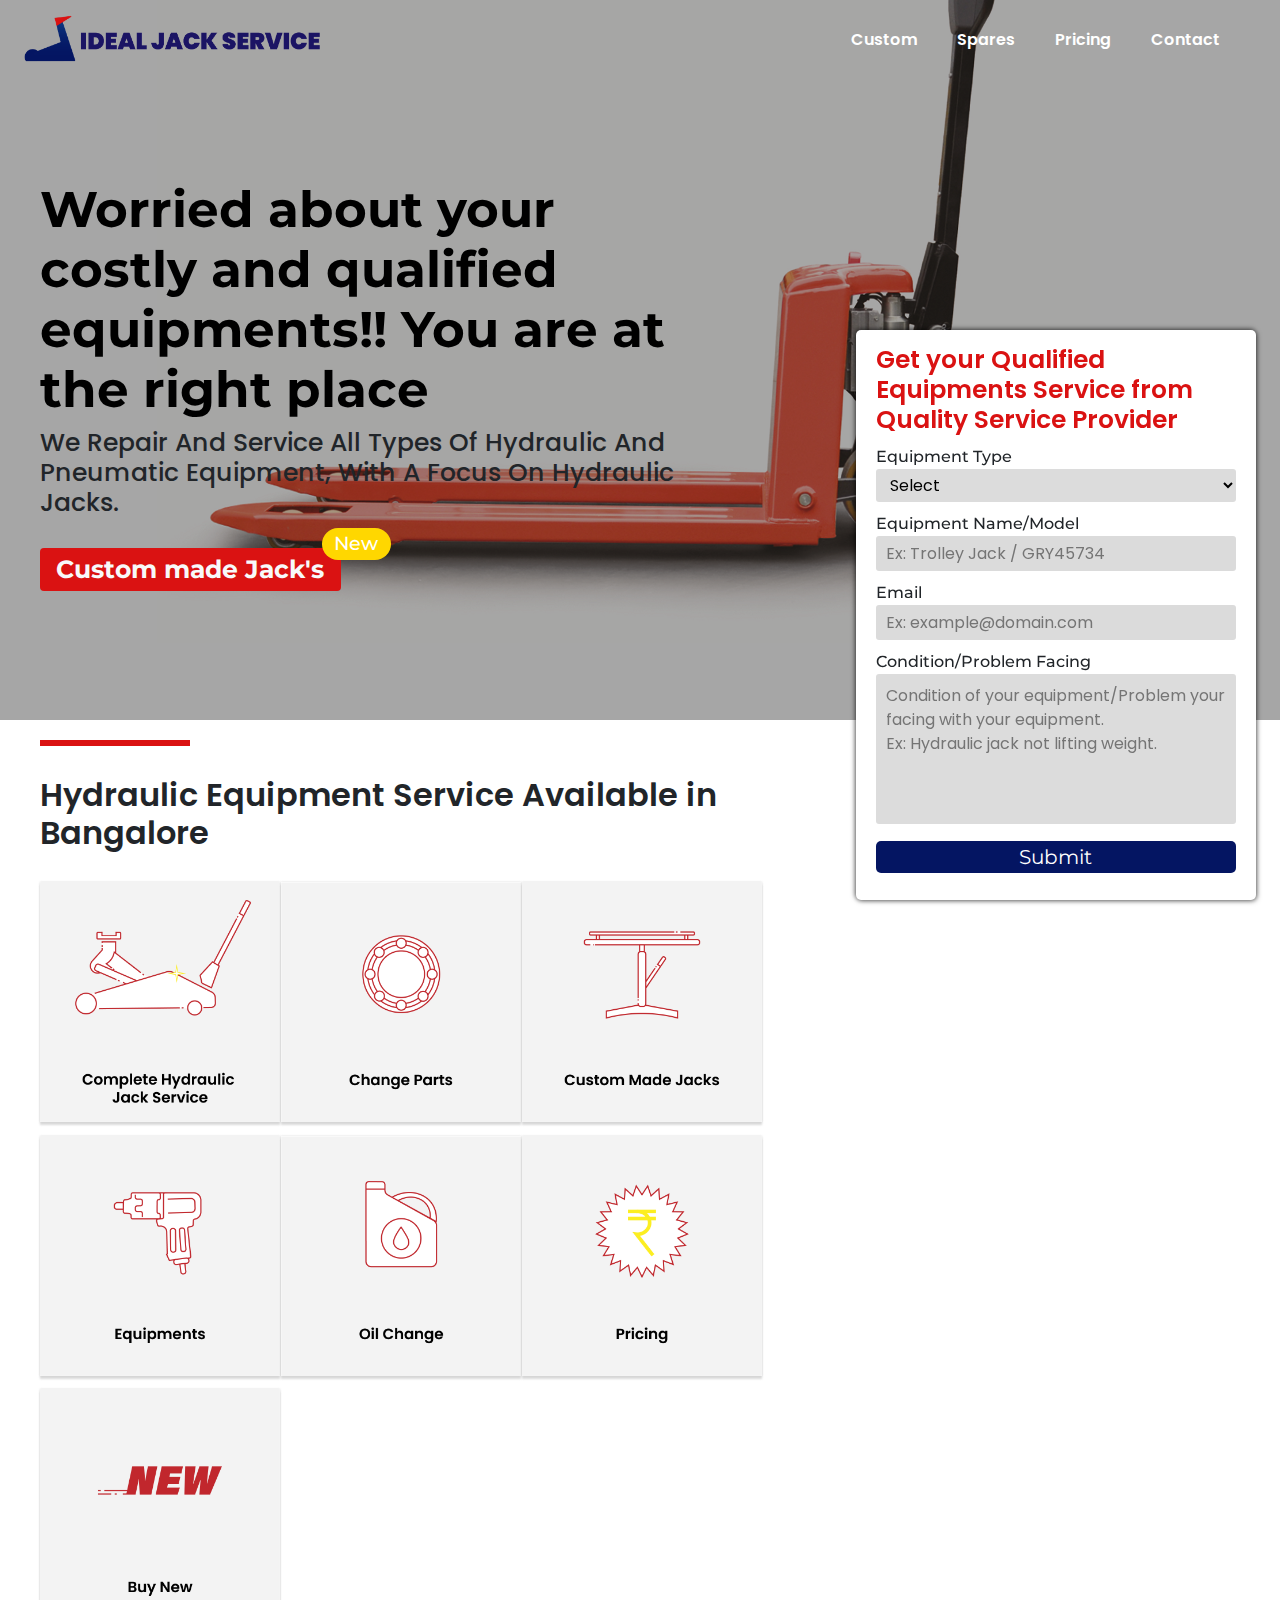
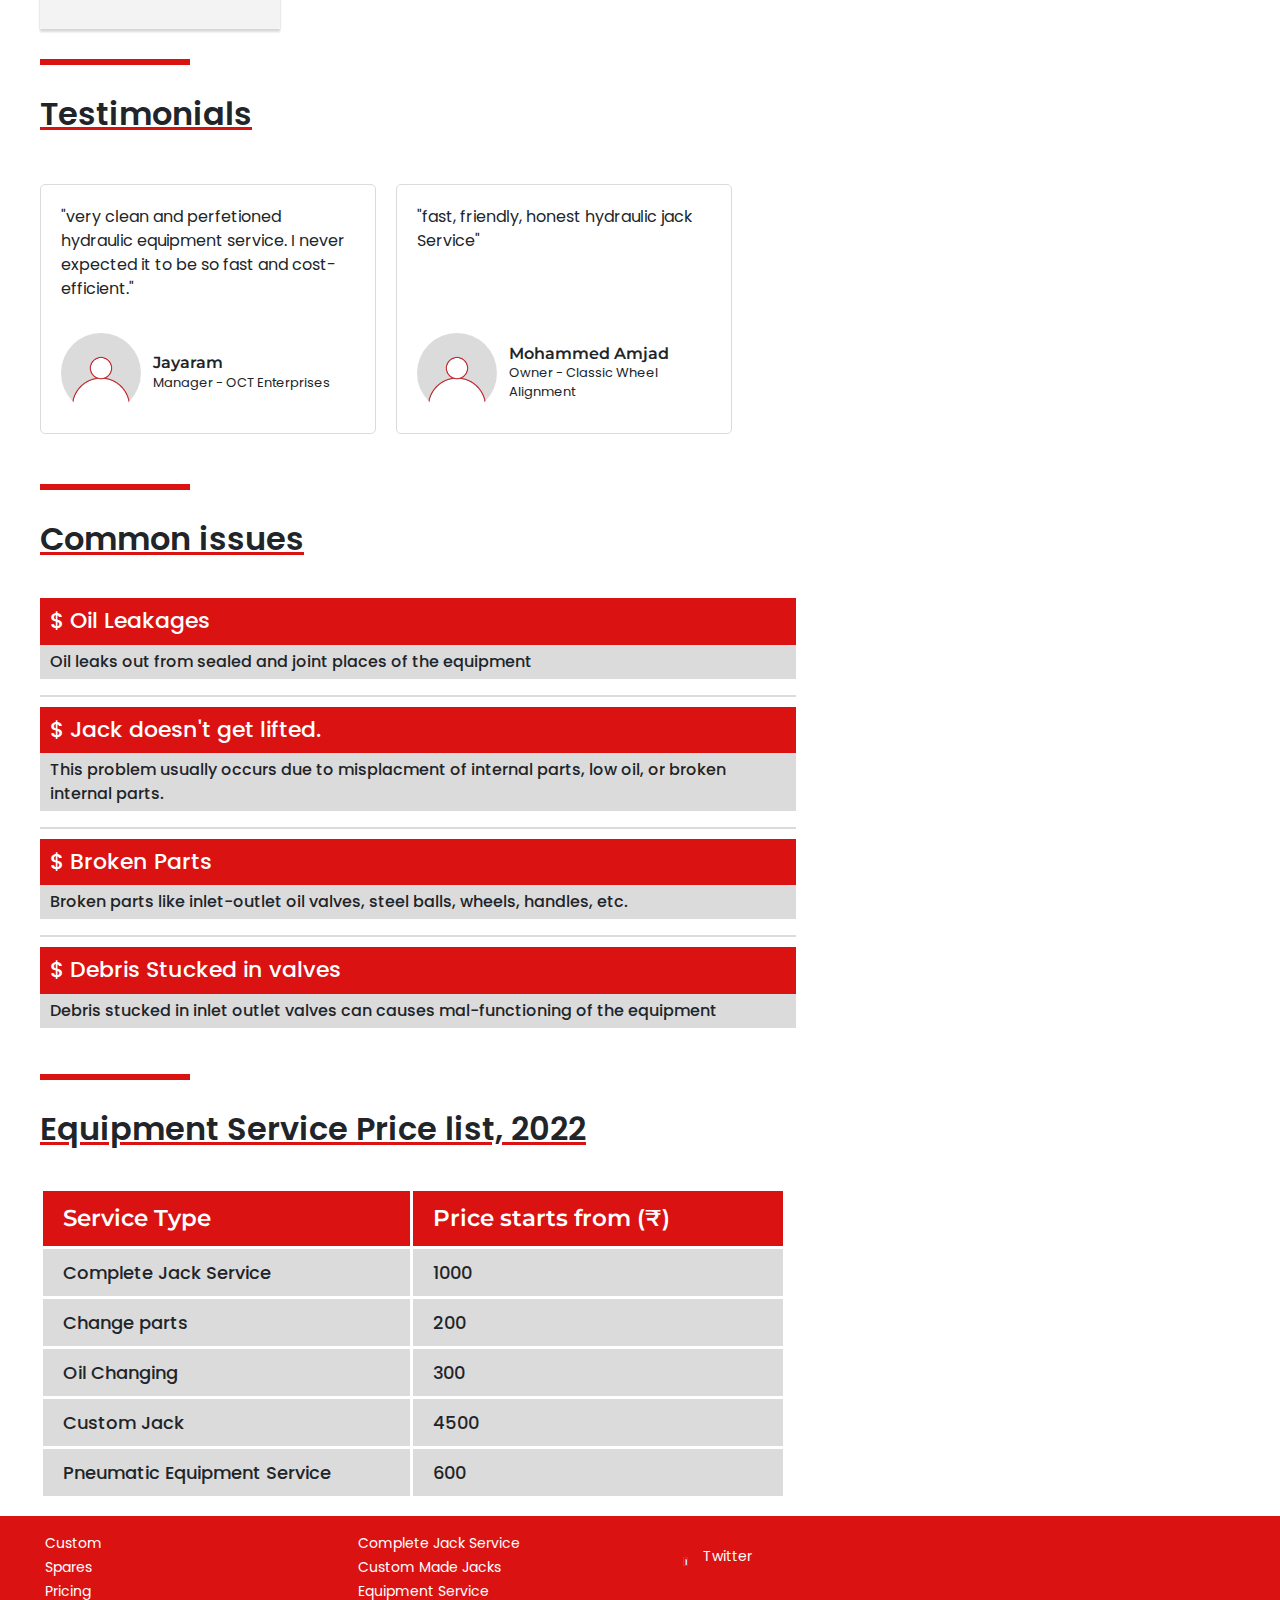
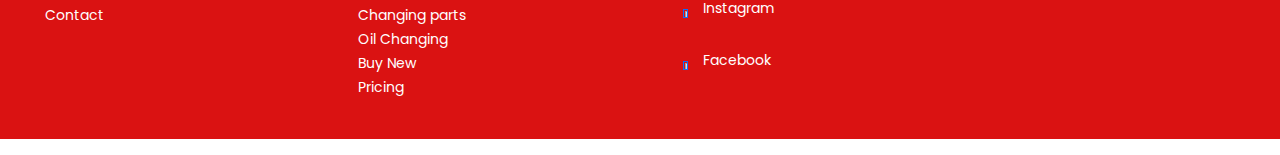
==== index.html @ 5d86cd7f "Added the links at the nav-bar to all pages" ====
<!DOCTYPE html>
<html lang="en">
  <head>
    <!-- meta for disable scaling on screen-->
    <meta
      name="viewport"
      content="initial-scale=1.0, maximum-scale=1.0, user-scalable=no"
    />

    <!-- Meta Data-->
    <meta charset="UTF-8" />
    <meta http-equiv="X-UA-Compatible" content="IE=edge" />
    <meta name="viewport" content="width=device-width, initial-scale=1.0" />

    <!-- Bootstrap CDN link-->
    <link
      href="https://cdn.jsdelivr.net/npm/bootstrap@5.1.3/dist/css/bootstrap.min.css"
      rel="stylesheet"
      integrity="sha384-1BmE4kWBq78iYhFldvKuhfTAU6auU8tT94WrHftjDbrCEXSU1oBoqyl2QvZ6jIW3"
      crossorigin="anonymous"
    />

    <!-- Custom stylesheet link-->
    <link rel="stylesheet" href="app.css" />

    <!-- Bootstrap links -->
    <link
      rel="stylesheet"
      href="https://github.com/Shaik-mohd-huzaifa/px-to-Vw-and-Vw-Converter/blob/main/style.css"
    />
    <link
      rel="stylesheet"
      href="bootstrap-5.1.3-dist/css/bootstrap.rtl.min.css"
    />
    <script src="bootstrap-5.1.3-dist/js/bootstrap.bundle.min.js"></script>

    <!--FONT CDN LINKS-->
    <link rel="preconnect" href="https://fonts.googleapis.com" />
    <link rel="preconnect" href="https://fonts.gstatic.com" crossorigin />
    <link
      href="https://fonts.googleapis.com/css2?family=Montserrat:wght@400;500;600;700&family=Neonderthaw&family=Nunito:ital,wght@0,300;0,400;0,500;0,600;0,700;0,800;0,900;1,300;1,400;1,500;1,600;1,700;1,800;1,900&family=Poppins:ital,wght@0,100;0,200;0,300;0,400;0,500;0,600;0,700;0,800;0,900;1,100;1,200;1,300;1,400;1,500;1,600;1,700;1,800;1,900&family=Roboto+Condensed&family=montserrat:ital,wght@0,400;0,500;0,600;0,700;0,900;1,600;1,700;1,800;1,900&display=swap"
      rel="stylesheet"
    />

    <!-- Shortcut Icon-->
    <link
      rel="shortcut icon"
      href="images/Ideal-Website-logo.png"
      type="image/x-icon"
    />
    <title>Best Hydraulic Equipment Service | Ideal Jack Service</title>

    <!-- Script -->
    <script src="main.js"></script>
  </head>
  <body>
    <div class="ConnectionDisplay" id="No-internet">
      <div class="middlebox">
        <div class="rotating-circle"></div>
        <h4>You're Not connected to internet</h4>
      </div>
    </div>
    <div class="landing">
      <div class="landing-background">
        <nav class="main-nav-container" id="main-nav-container">
          <div class="logo" id="logo-container">
            <a href="/index.html">
              <img
                src="images/ideal jack service colored image-10-10.png"
                alt="Ideal Jack Service Logo"
              />
            </a>
          </div>
          <div class="navbar" id="main-navbar">
            <ul class="nav-container" id="nav-container">
              <li class="navbar-link"><a
                href="custom/index.html"
                style="text-decoration: none; color: white"
                >Custom</a
              ></li>
              <li class="navbar-link">
                <a href="../spares/index.html" style="text-decoration: none; color: white">Spares</a
                ><span class="center-line"></span>
              </li>
              <li class="navbar-link">
                <a href="../pricing/index.html" style="text-decoration: none; color: white">Pricing</a
                ><span class="center-line"></span>
              </li>
              <li class="navbar-link">
                <a
                  href="contact-form/index.html"
                  style="text-decoration: none; color: white"
                  >Contact</a
                >
              </li>

              <div
                class="wrong-nav"
                id="rotating-nav"
                href="javascript:void()"
                onclick="changenav(); display()"
              >
                <div class="rotating-box" id="rotating-container">
                  <div class="nav-lines"></div>
                  <div class="nav-lines"></div>
                  <div class="nav-lines"></div>
                </div>
              </div>
            </ul>
          </div>
        </nav>
        <div class="content-container row">
          <div class="content col col-lg-7">
            <h2 id="Form-header" class="Formheader">
              Worried about your costly and qualified equipments!! You are at the
              right place
            </h2>
            <p>
              We repair and service all types of hydraulic and pneumatic
              equipment, with a focus on hydraulic jacks.
            </p>
            <h2 href="" class="custom-jacks badge text-light position-relative">
              Custom made Jack's
              <span class="new-badge position-absolute top-0 rounded-pill badge"
                >New</span
              >
            </h2>
          </div>
          <div class="form-container col-lg-5" id="form-container">
            <div class="floating-form">
              <h2>
                Get your Qualified Equipments Service from Quality Service
                Provider
              </h2>
              <form class="mainform">
                <div>
                  <label for="Equipement-type">Equipment Type</label>
                  <select name="Equipement-type" id="Equipment-list" required>
                    <option value="default">Select</option>
                    <option value="trolley-jack">Trolley Jack</option>
                    <option value="Pneumatic-gun">Pneumatic Gun/ Wrench</option>
                    <option value="Hydraulic-jack">
                      Other Hydraulic Jacks
                    </option>
                    <option value="other-Neumatic-equipments">
                      Pneumatic Equipments
                    </option>
                  </select>
                  <!-- <input type="text" name="Equipement-type" id="Name" id="equipment-type" placeholder="Ex: Hydraulic Jack" required> -->
                </div>
                <div>
                  <label for="EquipementName">Equipment Name/Model</label>
                  <input
                    type="text"
                    name="Equipement-Name"
                    id="equipment-name"
                    placeholder="Ex: Trolley Jack / GRY45734"
                  />
                </div>
                <div>
                  <label for="Email">Email</label>
                  <input
                    type="email"
                    name="email"
                    id="email"
                    placeholder="Ex: example@domain.com"
                  />
                </div>
                <div>
                  <label for="comment">Condition/Problem Facing</label>
                  <textarea
                    type="text"
                    name="comment"
                    id="condition"
                    style="
                      height: 150px;
                      width: 100%;
                      background-color: gainsboro;
                      resize: none;
                    "
                    id="comment"
                    placeholder="Condition of your equipment/Problem your facing with your equipment.                                        Ex: Hydraulic jack not lifting weight."
                  ></textarea>
                </div>
                <button type="submit">Submit</button>
              </form>
            </div>
          </div>
        </div>
      </div>
    </div>
    <div class="divider"></div>
    <div class="division">
      <div class="features-container">
        <h2>Hydraulic Equipment Service Available in Bangalore</h2>
        <p></p>
        <div class="features">
          <div
            class="feature-boxes"
            style="
              background-image: url('images/Complete\ Service\ Tokens-03-03-03-03.png');
            "
          ></div>
          <div
            class="feature-boxes"
            style="
              background-image: url('images/Changing\ Parts\ Tokens-05-05.png');
            "
          ></div>
          <div
            class="feature-boxes"
            style="
              background-image: url('images/Custom\ Jacks\ Tokens-06-06.png');
            "
          ></div>
          <div
            class="feature-boxes"
            style="background-image: url('images/Equipments-08-08.png')"
          ></div>
          <div
            class="feature-boxes"
            style="
              background-image: url('images/Oil\ leakage\ Tokens-04-04-04.png');
            "
          ></div>
          <div
            class="feature-boxes"
            style="background-image: url('images/Pricing\ Tokens-07-07.png')"
          ></div>
          <div
            class="feature-boxes"
            style="
              background-image: url('images/New\ jack\ Illustration-09-09.png');
            "
          ></div>
        </div>
      </div>
      <div class="divider"></div>
      <h2 class="testi-header">Testimonials</h2>
      <div class="testimonial">
        <div class="testi-boxes">
          <p>
            "very clean and perfetioned hydraulic equipment service. I never
            expected it to be so fast and cost-efficient."
          </p>
          <div class="writer-info">
            <img src="images/profile picture-11.png" alt="Profile Picture" />
            <div class="writer-details">
              <h6>Jayaram</h6>
              <p>Manager - OCT Enterprises</p>
            </div>
          </div>
        </div>
        <div class="testi-boxes">
          <p>"fast, friendly, honest hydraulic jack Service"</p>
          <div class="writer-info">
            <img src="images/profile picture-11.png" alt="Profile Picture" />
            <div class="writer-details">
              <h6>Mohammed Amjad</h6>
              <p>Owner - Classic Wheel Alignment</p>
            </div>
          </div>
        </div>
      </div>
      <!-- Common issues struture -->
      <div class="divider"></div>
      <h2 class="issue-header testi-header">Common issues</h2>
      <div class="issue-container">
        <div class="common-issues">
          <div class="issues">
            <h4>$ Oil Leakages</h4>
            <p>Oil leaks out from sealed and joint places of the equipment</p>
          </div>
          <div class="issues">
            <h4>$ Jack doesn't get lifted.</h4>
            <p>
              This problem usually occurs due to misplacment of internal parts,
              low oil, or broken internal parts.
            </p>
          </div>
          <div class="issues">
            <h4>$ Broken Parts</h4>
            <p>
              Broken parts like inlet-outlet oil valves, steel balls, wheels,
              handles, etc.
            </p>
          </div>
          <div class="issues">
            <h4>$ Debris Stucked in valves</h4>
            <p>
              Debris stucked in inlet outlet valves can causes mal-functioning
              of the equipment
            </p>
          </div>
        </div>
      </div>
      <!-- Price list -->
      <div class="divider"></div>
      <h2 class="price-header testi-header">
        Equipment Service Price list, 2022
      </h2>
      <div class="price-container">
        <div class="service-type">
          <p class="service-header">Service Type</p>
          <p class="lists">Complete Jack Service</p>
          <p class="lists">Change parts</p>
          <p class="lists">Oil Changing</p>
          <p class="lists">Custom Jack</p>
          <p class="lists">Pneumatic Equipment Service</p>
        </div>
        <div class="price">
          <p class="service-header">Price starts from (&#8377;)</p>
          <p class="lists">1000</p>
          <p class="lists">200</p>
          <p class="lists">300</p>
          <p class="lists">4500</p>
          <p class="lists">600</p>
        </div>
      </div>
    </div>
    <footer>
      <div class="Footer-container">
        <div class="links">
          <div class="weblinks">
            <ul>
              <li><a href="">Custom</a></li>
              <li><a href="">Spares</a></li>
              <li><a href="">Pricing</a></li>
              <li><a href="">Contact</a></li>
            </ul>
          </div>
          <div class="weblinks">
            <ul>
              <li><a href="">Complete Jack Service</a></li>
              <li><a href="">Custom Made Jacks</a></li>
              <li><a href="">Equipment Service</a></li>
              <li><a href="">Changing parts</a></li>
              <li><a href="">Oil Changing</a></li>
              <li><a href="">Buy New</a></li>
              <li><a href="">Pricing</a></li>
            </ul>
          </div>
          <div class="social-media-links">
            <div class="social-icons">
              <a href=""><img src="" alt="" /></a>
              <p>Twitter</p>
            </div>
            <div class="social-icons">
              <a href=""><img src="" alt="" /></a>
              <p>Instagram</p>
            </div>
            <div class="social-icons">
              <a href=""><img src="" alt="" /></a>
              <p>Facebook</p>
            </div>
            </div>
          </div>
        </div>
        <div class="info">
          <div class="footer-logo">
            <img src="" alt="" />
          </div>
          <p></p>
          <p></p>
        </div>
      </div>
    </footer>
    <script src="main.js"></script>
  </body>
</html>
---- app.css ----
/* red = c*/
/* blue = #041562*/
/* greyish = #EEEEEE*/
* {
  box-sizing: border-box;
  margin: 0px;
}

.ConnectionDisplay.active {
  visibility: visible;
}

/*  Internet connection styling */
.ConnectionDisplay {
  visibility: hidden;
  width: 100%;
  height: 100%;
  overflow: hidden;
  background-color: white;
  position: absolute;
  top: 0;
  left: 0;
  margin: 0;
  padding: 0px;
  z-index: 1500;
  display: flex;
  justify-content: center;
  align-items: center;
}

.rotating-circle {
  width: 100px;
  height: 100px;
  background-image: linear-gradient(30deg, red, blue, green);
  border-radius: 50%;
}

.middlebox {
  display: flex;
  flex-direction: column;
  justify-content: space-between;
  align-items: center;
  height: 150px;
}

.middlebox h4 {
  font-size: 20px;
  font-family: "poppins";
  text-transform: lowercase;
}

.top-container {
  height: 100vh;
}

.main-nav-container {
  width: 100%;
  padding-top: 10px;
  padding-bottom: 10px;
  background-color: transparent;
  display: flex;
}

.logo {
  width: 50%;
  display: flex;
  column-gap: 10px;
  padding-left: 20px;
  align-items: center;
}

.logo h1 {
  font-size: 10px;
  font-style: italic;
  text-transform: uppercase;
  font-weight: 900;
  color: #041562;
  margin-left: 1rem;
  font-family: poppins;
  margin: 0px;
}
.logo img {
  width: 324px;
  height: 60px;
}

.navbar {
  width: 50%;
  padding: 0px !important;
  display: flex;
  z-index: 1000;
  justify-content: center;
}

.unvisible-nav {
  width: 100%;
}
.nav-container {
  display: flex;
  margin: 0px;
  width: 100%;
  column-gap: 20px;
  justify-content: flex-end;
  z-index: 1000;
  padding-right: 50px;
}

.navbar-link {
  /* color: #041562; */
  color: white;
  font-size: 16px;
  font-weight: 600;
  font-family: "Poppins";
  padding: 5px 10px !important;
  transition: all 0.5s ease !important;
  display: flex;
  justify-content: center;
  align-content: center;
  list-style: none;
  position: relative;
  z-index: 1000;
  /* border-radius: 1em;
  background-color: rgba(255, 255, 255, 0.385);
  -webkit-backdrop-filter: blur(30px);
  backdrop-filter: blur(30px); */
}

.navbar-link:hover {
  cursor: pointer;
}

@keyframes rise {
  0% {
    width: 0;
  }
  100% {
    width: 100%;
  }
}

.landing {
  height: 800px;
  width: 100%;
  background-image: url("images/1476771333_EPT20-15EHJ.png");
  background-repeat: no-repeat;
  background-size: auto;
  background-position: bottom center;
  backdrop-filter: overlay(0.5);
}

.landing-background {
  height: 100%;
  width: 100%;
  background-color: rgba(0, 0, 0, 0.35);
}

.content-container {
  width: 100%;
  height: 100%;
}

.content {
  padding-top: 100px;
  width: 60%;
  height: 90%;
  display: flex;
  justify-content: flex-start;
  flex-direction: column;
}

.content h2 {
  font-size: 50px;
  font-family: "montserrat";
  font-weight: 700;
  color: white;
  margin-left: 40px;
}

.content p {
  margin: 0px;
  margin-left: 40px;
  text-transform: capitalize;
  font-size: 25px;
  font-family: "Poppins";
  font-weight: 500;
  line-height: 1.2em;
}

.content p:nth-of-type(2) {
  text-transform: capitalize;
}

.quality-container {
  width: 100%;
  margin: 0 !important;
}

.qualities {
  display: flex;
  flex-direction: column;
  justify-content: space-around;
  padding-right: 30px !important;
  padding-left: 30px !important;
  min-height: 350px;
  padding-top: 20px !important;
  align-items: center;
  text-align: center;
}
.qualities img {
  width: 100px;
  height: 100px;
  background-color: white;
}

.knowledge {
  width: 100%;
  height: 50px;
  margin: 0px !important;
}

.custom-jacks {
  width: fit-content !important;
  margin-left: 40px !important;
  font-size: 25px !important;
  background-color: #da1212 !important;
  margin-top: 30px !important;
  margin-right: 100px !important;
  cursor: pointer;
  transition: all 0.5s ease;
}

.custom-jacks:hover {
  transform: scale(1.03);
}

.new-badge {
  top: 20px !important;
  right: -50px !important;
  font-weight: 500 !important;
  transform: translateY(-20px);
  background-color: gold !important;
}

/* Styling the toggle bar */
.wrong-nav {
  width: 25px;
  height: 25px;
  display: none;
}
.rotating-box {
  width: 100%;
  height: 100%;
  display: flex;
  flex-direction: column;
  justify-content: space-around;
  align-items: center;
}

.nav-lines {
  width: 100%;
  height: 3px;
  background-color: #041562;
  transition: transform 0.3s cubic-bezier(0.215, 0.61, 0.355, 1);
}

/* Toggle Bar when Clicked */
.rotating-box.active {
  position: relative;
}

.rotating-box.active .nav-lines:nth-child(1) {
  transform: rotate(-45deg);
  position: absolute;
}

.rotating-box.active .nav-lines:nth-child(2) {
  display: none;
}

.rotating-box.active .nav-lines:nth-child(3) {
  transform: rotate(45deg);
  position: absolute;
}

.form-container {
  height: 100%;
  position: relative;
  display: flex;
  justify-content: flex-end;
  align-items: flex-end;
}

.floating-form {
  width: 400px;
  background-color: white;
  height: 570px;
  display: flex;
  flex-direction: column;
  padding: 20px;
  padding-top: 15px;
  padding-bottom: 10px;
  position: fixed;
  bottom: 0;
  border-radius: 5px;
  display: block;
  box-shadow: 1px 1px 5px rgba(0, 0, 0, 0.5), -1px -1px 5px rgba(0, 0, 0, 0.5);
}

.floating-form h2 {
  font-family: "poppins";
  font-size: 25px;
  color: #da1212;
  margin-bottom: 0px;
  font-weight: 600;
}
.mainform {
  height: 80%;
  display: flex;
  padding-top: 10px;
  flex-direction: column;
  justify-content: flex-start;
}

.mainform input {
  display: block;
  width: 100%;
  margin-bottom: 10px;
  border-radius: 3px;
  background-color: #dbdbdb;
  border: 0;
  font-family: poppins;
  font-size: 16px;
  padding-left: 10px;
}

.mainform select {
  display: block;
  width: 100%;
  margin-bottom: 10px;
  border-radius: 3px;
  background-color: gainsboro;
  border: 0;
  font-family: poppins;
  padding: 4px;
  padding-left: 10px;
}

.mainform select:focus-visible {
  outline: 0px;
}

.mainform select:focus {
  border-bottom: 2px solid #041562;
}
.mainform select option {
  background-color: white;
}

.mainform input:focus-visible {
  border: 0;
  outline: 0;
}

.mainform textarea:focus-visible {
  border: 0;
  outline: 0;
}

.mainform textarea {
  border-radius: 3px;
  border: 0;
  padding: 10px;
  font-family: poppins;
  margin-bottom: 10px;
}

.mainform textarea:focus {
  border-bottom: 2px solid #041562;
}

.mainform input:focus {
  border-bottom: 2px solid #041562;
}
.mainform button {
  /* height: 50px; */
  border: 0;
  margin: 0px;
  border-radius: 5px;
  background-color: #041562;
  color: white;
  font-family: montserrat;
  font-size: 20px;
}

.mainform div:nth-of-type(3) input,
.mainform div:nth-of-type(2) input,
.mainform div:nth-of-type(1) input {
  height: 35px;
}

.mainform label {
  font-family: montserrat;
  font-size: 16px;
  font-weight: 500;
}

.features-container {
  padding: 10px;
  padding-left: 40px;
  width: 100%;
}

.division {
  width: 70%;
}

.features {
  width: 100%;
  display: flex;
  column-gap: 1px;
  height: 100%;
  flex-wrap: wrap;
}
.feature-boxes {
  width: 240px;
  height: 240px;
  margin-top: 1.6%;
  background-size: cover;
  background-repeat: no-repeat;
  background-position: center center;
  box-shadow: -0 -0px 2px rgba(201, 201, 201, 0.685),
    0px 3px 2px rgba(201, 201, 201, 0.685);
  /* border: 0.2px solid #041562; */
  cursor: pointer;
  transition: all 0.3s cubic-bezier(0.075, 0.82, 0.165, 1);
}

.feature-boxes:hover {
  transform: scale(1.04);
  z-index: 1000;
  box-shadow: 8px 0px 3px rgba(201, 201, 201, 0.685),
    -8px -0px 3px rgb(201, 201, 201, 0.685);
}

.features-container h2 {
  margin-top: 10px;
  font-family: "poppins";
  font-weight: 600;
}

.testimonial {
  width: 100%;
  display: flex;
  column-gap: 4%;
  padding: 30px;
  column-gap: 30px;
  margin-left: 10px;
}

.testi-header {
  font-family: "poppins";
  font-weight: 600;
  text-decoration: 3px #da1212 underline;
  display: block;
  margin-left: 40px;
  margin-top: 30px;
  margin-bottom: 20px;
}

.divider {
  width: 150px;
  margin: 20px 40px 10px;
  background: #da1212;
  height: 6px;
}

.testi-boxes {
  width: 45%;
  padding: 20px;
  display: flex;
  flex-direction: column;
  height: 250px;
  justify-content: space-between;
  box-sizing: border-box;
  border: 1px solid #dbdbdb;
  border-radius: 5px;
}

.testi-boxes p {
  font-family: "poppins";
}

.writer-info {
  display: flex;
  justify-self: flex-end;
}

.writer-info img {
  width: 80px;
  height: 80px;
  border-radius: 50%;
}

.writer-details {
  padding-left: 12px;
  display: flex;
  flex-direction: column;
  justify-content: center;
}
.writer-details h6 {
  font-family: "montserrat";
  font-weight: 600;
  margin: 0px;
}

.writer-details p {
  margin: 0px;
  font-size: 13px;
}

.issue-container {
  width: 100%;
  padding: 10px;
  padding-left: 40px;
}

.common-issues {
  width: 100%;
  /* border: 1px solid #dbdbdb; */
}

.issues {
  padding-top: 10px;
  padding-bottom: 0px;
  width: 100%;
  border-bottom: 2px solid #dbdbdb;
}

.issues:nth-of-type(4) {
  border-bottom: 0px solid white;
}

.issues h4 {
  width: 100%;
  color: white;
  background-color: #da1212;
  font-family: "poppins";
  padding: 10px;
  padding-left: 10px;
  font-size: 22px;
  margin-bottom: 0;
}
.issues p {
  width: 100%;
  padding: 5px;
  padding-left: 10px;
  background-color: #dbdbdb;
  font-family: "poppins";
  font-weight: 500;
}

.price-container {
  width: 100%;
  padding: 20px;
  padding-left: 40px;
  /* margin-top: 10px; */
  display: flex;
}

.service-type {
  width: 50%;
}

.service-header {
  font-size: 23px;
  font-family: "montserrat";
  font-weight: 600;
  padding: 10px 20px;
  margin: 0px;
  background-color: #da1212;
  color: white;
  border: 3px solid white;
  border-bottom: 0;
}

.price .service-header {
  border-left: 0;
}
.lists {
  width: 100%;
  background-color: #dbdbdb;
  padding: 10px 20px;
  font-size: 18px;
  font-weight: 500;
  font-family: "poppins";
  margin: 0px;
  border: 3px solid white;
  border-bottom: 0px;
}

.price .lists {
  border-left: 0px;
}

.price {
  width: 50%;
}

footer {
  width: 100%;
  background-color: #da1212;
}

.Footer-container {
  width: 100%;
  display: flex;
}

.links {
  width: 70%;
  display: flex;
  justify-content: space-between;
}

.links div {
  width: 30%;
  padding: 5%;
  padding-top: 15px;
  padding-bottom: 0px;
}

.weblinks ul {
  padding: 0px;
}

.weblinks li {
  list-style: none;
}

.weblinks li a {
  text-decoration: none;
  color: white;
  font-size: 14px;
  font-family: "poppins";
}
.social-media-links {
  display: flex;
  padding-right: 0 !important;
  flex-direction: column;
}

.social-icons {
  width: 100%;
  display: flex;
}
.social-icons img {
  width: 50%;
  height: 50%;
}

.social-icons p {
  font-family: "poppins";
  font-size: 14px;
  color: white;
}
@media screen and (max-width: 555px) {
  .logo h1 {
    font-size: 23px;
  }
  .logo {
    padding-right: 5px;
    padding-left: 5px;
    align-items: center;
  }
  .logo h1 {
    align-self: flex-end;
  }
  .content p {
    background-color: transparent !important;
  }
  .wrong-nav {
    margin-top: 0px;
  }
}

@media screen and (max-width: 1450px) {
  .landing {
    height: 720px;
  }
}

@media screen and (max-width: 1250px) {
  .features {
    width: 80%;
    column-gap: 10px;
  }
  .feature-boxes {
    width: 195px;
    height: 195px;
    background-size: container;
  }
}

@media screen and (max-width: 1350px) {
  .testimonial {
    width: 90%;
    column-gap: 20px;
  }
  .issue-container {
    width: 90%;
  }
  .price-container {
    width: 90%;
  }
}

@media screen and (max-width: 860px) {
  .floating-form {
    visibility: hidden;
  }
  .content {
    min-width: 100% !important;
    text-align: center;
    align-items: center;
  }
  .custom-jacks {
    margin: auto;
    margin-bottom: 20px;
    width: auto;
    font-size: 20px !important;
  }
  .new-badge {
    right: -30px !important;
  }
  .division {
    width: 100%;
  }
  .features-container {
    padding: 20px;
    margin: auto;
    text-align: center;
  }
  .features {
    column-gap: 10px !important;
    width: 100%;
    justify-content: space-around;
  }
  .feature-boxes:hover {
    transform: scale(1.04);
    z-index: 1000;
    box-shadow: 8px 0px 3px rgba(201, 201, 201, 0.685),
      -8px -0px 3px rgb(201, 201, 201, 0.685);
  }
  .features-container h2 {
    text-decoration: 3px #da1212 underline;
  }
  .testi-header {
    width: 100%;
    margin-left: 0px !important;
    text-align: center;
  }
  .testimonial {
    width: 100%;
    justify-content: space-evenly;
    box-sizing: border-box;
    margin-left: 0px;
  }
  .divider {
    margin: 30px auto;
  }
  .issue-container {
    width: 100%;
    padding-left: 15px !important;
    padding: 15px;
  }
  .common-issues {
    width: 100% !important;
    margin-right: 0px !important;
  }
  .price-container {
    width: 100%;
    padding: 15px;
  }
}

@media screen and (max-width: 1175px) {
  .features {
    column-gap: 40px;
  }
  .feature-boxes {
    width: 160px;
    margin-top: 20px;
    height: 160px;
  }
}

@media screen and (max-height: 630px) {
  .form-container {
    display: none;
  }
}

@media screen and (max-width: 980px) {
  .testi-boxes {
    height: 300px;
    text-align: center;
  }
  .writer-details p {
    line-height: 1em;
  }
  .testimonial {
    justify-content: space-between;
    column-gap: 10px;
    padding-left: 25px;
    margin-left: 0px;
  }
  .testi-boxes {
    width: 48%;
  }
  .testi-header {
    margin-left: 30px;
    margin-right: 0px !important;
  }
  .issue-container {
    padding-left: 25px;
  }
  .common-issues {
    width: 90%;
  }
  .issues h4 {
    font-size: 18px;
  }
  .issues p {
    font-size: 15px;
  }
  .price-container {
    padding-left: 25px;
  }
  .service-type {
    width: 55%;
  }
  .price {
    width: 45%;
  }
}

@media screen and (max-width: 1160px) {
  .logo h1 {
    font-size: 30px;
  }
  .logo img {
    width: 216px;
    height: 40px;
  }
  .navbar-link {
    font-size: 15px;
    padding: 0 !important;
  }
  .content-container {
    width: 100%;
    height: 100%;
  }
  .content {
    max-width: 60% !important;
    padding-top: 0px;
    justify-content: center;
  }
  .content h2 {
    font-size: 35px;
    margin-left: 20px;
  }
  .content p {
    font-size: 20px;
    margin-left: 20px;
  }
  .features-container {
    width: 90%;
  }
  .features {
    column-gap: 10px;
    margin-right: 0px !important;
    width: 100%;
  }
  .features-container h2 {
    font-size: 25px;
  }
  .testi-header {
    font-size: 25px;
  }
  .testimonial {
    column-gap: 10px;
  }
  .service-header {
    font-size: 17px;
  }
  .lists {
    font-size: 14px;
  }
}

@media screen and (max-height: 700px) {
  .mainform input {
    margin-bottom: 5px;
    font-size: 16px;
  }
  .mainform select {
    font-size: 14px;
  }
  .mainform textarea {
    font-size: 16px;
  }
  .mainform input::placeholder {
    font-size: 14px;
  }
  .floating-form h2 {
    font-size: 23px;
  }
  .mainform label {
    font-size: 15px;
  }
  .floating-form {
    height: 530px;
    width: 370px;
  }
  .mainform button {
    font-size: 15px !important;
    font-family: "poppins";
    font-weight: 400;
    padding-top: 4px;
    padding-bottom: 4px;
  }
  .floating-form {
    padding-top: 10px;
    padding-bottom: 10px;
  }
}

/*  removing navbar when size is less */
@media screen and (max-width: 1090px) {
  .floating-form {
    width: 320px;
    height: 550px;
  }
  .floating-form h2 {
    font-size: 20px;
  }
  .floating-form label {
    font-size: 15px;
    font-weight: 500;
  }
}

@media screen and (max-width: 700px) {
  .content-container {
    margin-right: 0px !important;
  }

  .content {
    padding-right: 0px !important;
  }

  .custom-jacks {
    margin: 30px 0px !important;
    align-self: center !important;
  }

  .nav-container.active {
    padding-right: 20px;
    width: 100%;
    background-color: white;
    height: 200px;
    flex-direction: column;
    justify-content: space-around;
    position: relative;
    margin-top: 10px;
    padding: 20px;
  }

  .nav-container {
    width: 100%;
    padding-right: 20px;
  }

  .wrong-nav {
    display: block;
  }

  .nav-container.active .wrong-nav {
    position: absolute;
    top: 0;
    right: 20px;
  }
  .navbar-link {
    display: none;
  }

  .navbar.active {
    width: 60% !important;
    height: 100%;
    display: flex;
    align-items: flex-start;
    background-color: white;
  }

  .main-nav-container.sidenav {
    height: 100%;
    padding: 0px;
    width: 100% !important;
    top: 0px;
    left: 0px;
    position: absolute;
    z-index: 1000;
    background-color: rgba(255, 255, 255, 0.05);
    -webkit-backdrop-filter: blur(5px);
    backdrop-filter: blur(5px);
  }
  .nav-container.active .navbar-link {
    display: block;
    color: black;
    border-bottom: 2.5px solid transparent;
    transition: all 0.1s cubic-bezier(0.175, 0.885, 0.32, 1.275);
    cursor: pointer;
  }

  .nav-container.active .navbar-link:hover,
  .nav-container.active .navbar-link:focus {
    border-bottom: 2.4px solid #da1212;
  }
}

@media screen and (max-width: 560px) {
  .landing {
    height: 600px;
  }
  .content h2 {
    font-size: 2em;
  }
  .main-nav-container {
    /* display: block; */
    padding-bottom: 0px;
    position: absolute;
  }
  .navbar {
    width: 100%;
    margin-top: 10px;
  }

  .nav-lines {
    display: block;
  }
  .features-container {
    width: 95%;
    padding: 3%;
    font-size: 100%;
  }
  .feature-boxes {
    font-size: 90vw;
    width: 40%;
    height: 0.4em;
  }
}
/* }
  .logo{
    width: 100%;
  } */
/* .nav-container {
    width: 100%;
    flex-direction: column;
    height: 100%;
    justify-content: space-evenly;
    align-items: center;
    cursor: pointer;
   }
  .navbar-link {
    font-size: 23px;
    visibility: visible;
    display: flex;
    align-items: center;
  } 
}*/

@media screen and (max-width: 555px) {
  .logo {
    padding-right: 5px;
    padding-left: 10px;
    align-items: center;
  }
  .logo img {
    width: 189px;
    height: 35px;
  }
  .logo h1 {
    align-self: flex-end;
  }
  .content p {
    background-color: transparent !important;
  }
}

@media screen and (max-width: 560px) {
  .landing {
    height: 100vh;
  }
  .nav-container {
    padding-right: 15px;

    /* padding: 10px; */
  }
  .content h2 {
    font-size: 28px;
  }
  .content p {
    font-size: 16px;
  }
  .navbar-link {
    font-family: "montserrat";
  }

  a {
    color: black !important;
  }
  .navbar {
    width: 50%;
    margin: 0px;
  }
  .testimonial {
    justify-content: space-evenly;
    padding: 10px;
  }
  .testi-boxes {
    height: 220px;
    padding: 15px;
    text-align: left;
  }
  .testi-boxes p {
    font-size: 13px;
  }
  .writer-info img {
    width: 50px;
    height: 50px;
    /* display: block; */
  }
  .testi-header {
    font-size: 22px;
  }
  .writer-details {
    text-align: left;
  }
  .writer-details h6 {
    font-size: 14px;
  }
  .writer-details p {
    font-size: 11px;
  }
  .price-container {
    padding: 15px;
  }
  .lists {
    font-size: 12px;
    padding: 5px 10px;
  }
  .service-type {
    width: 50%;
  }
  .price {
    width: 50%;
  }
  .service-header {
    padding: 5px 10px;
    font-size: 14px;
  }
}

@media screen and (max-width: 430px) {
  .content h2 {
    font-size: 20px;
  }
  .content p {
    font-size: 14px;
  }
  .issues h4 {
    font-size: 18px;
  }
  .issues p {
    font-size: 14px;
  }
}

@media screen and (max-width: 395px) {
  .content h2 {
    font-size: 30px;
    background-color: #dbdbdb89;
    backdrop-filter: blur(10px);
    border-radius: 4px;
    padding: 10px;
    box-sizing: border-box;
  }
  .content p {
    font-size: 18px;
    color: white !important;
    background-color: #041562 !important;
    padding: 10px;
    box-sizing: border-box;
    border-radius: 4px;
  }
  .form-container {
    display: none;
  }
  .features-container h2 {
    font-size: 20px;
  }
  .divider {
    margin: 15px auto 7px;
    height: 4px;
  }
  .issues h4 {
    font-size: 16px;
    padding: 5px;
    border-top-left-radius: 4px;
    border-top-right-radius: 4px;
  }
  .issues p {
    font-size: 12px;
    padding: 5px;
    line-height: 1.1em;
    border-bottom-left-radius: 4px;
    border-bottom-right-radius: 4px;
  }
  .testi-header {
    font-size: 20px;
    padding: 0 10%;
    box-sizing: border-box;
  }
}

@media screen and (max-width: 280px) {
  .content h2 {
    font-size: 20px;
  }
  .content p {
    font-size: 14px;
  }
  .custom-jacks {
    font-size: 16px !important;
    font-weight: 500 !important;
  }
  .features-container h2 {
    font-size: 20px;
  }
  .testi-header {
    font-size: 16px;
  }
  .form-container {
    display: none;
  }
  .divider {
    margin: 10px auto;
    height: 4px;
  }
  .testi-boxes {
    padding: 8px;
    height: auto;
  }
  .testi-boxes p {
    font-size: 10px;
    line-height: 1.1em;
  }
  .writer-info img {
    width: 25px;
    height: 25px;
  }
  .writer-details h6 {
    font-size: 11px;
  }
  .writer-details p {
    font-size: 8px;
  }
  .service-header {
    font-size: 10px;
  }
  .service-type {
    font-size: 9px;
  }
}
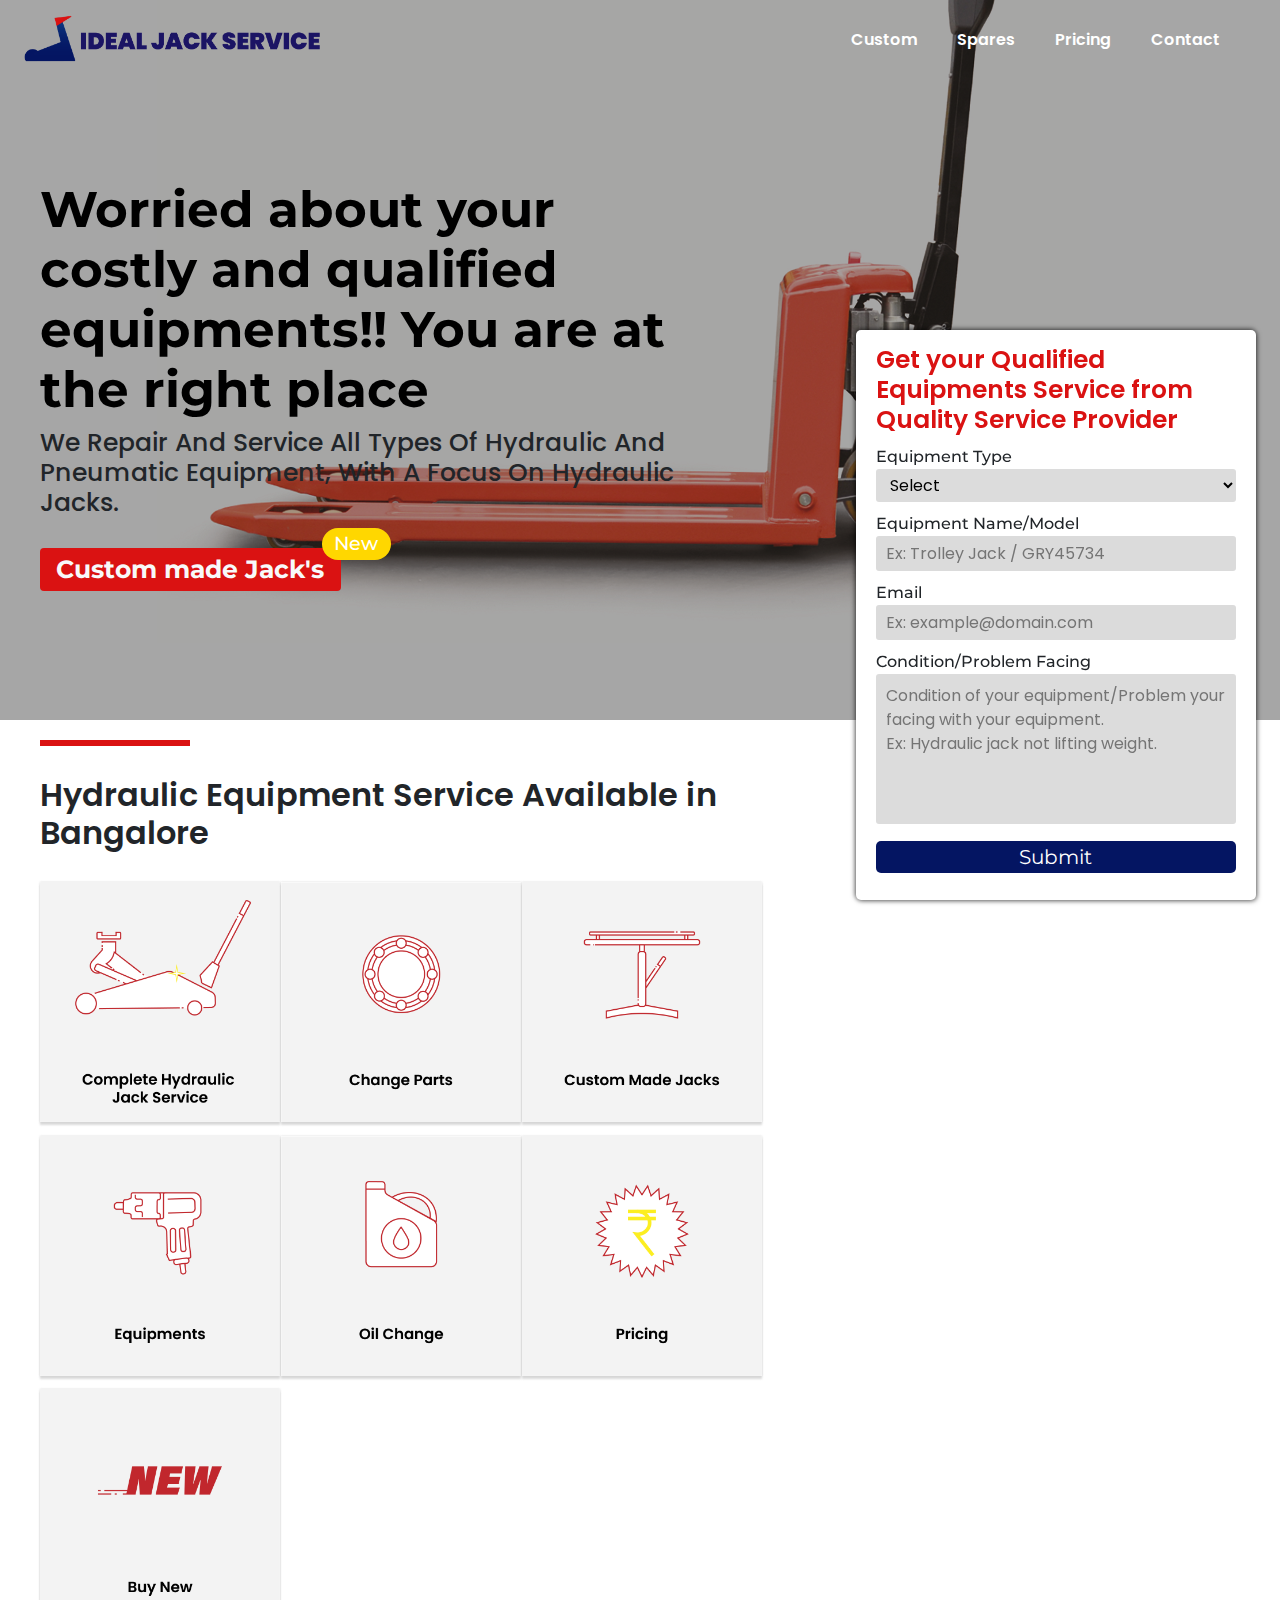
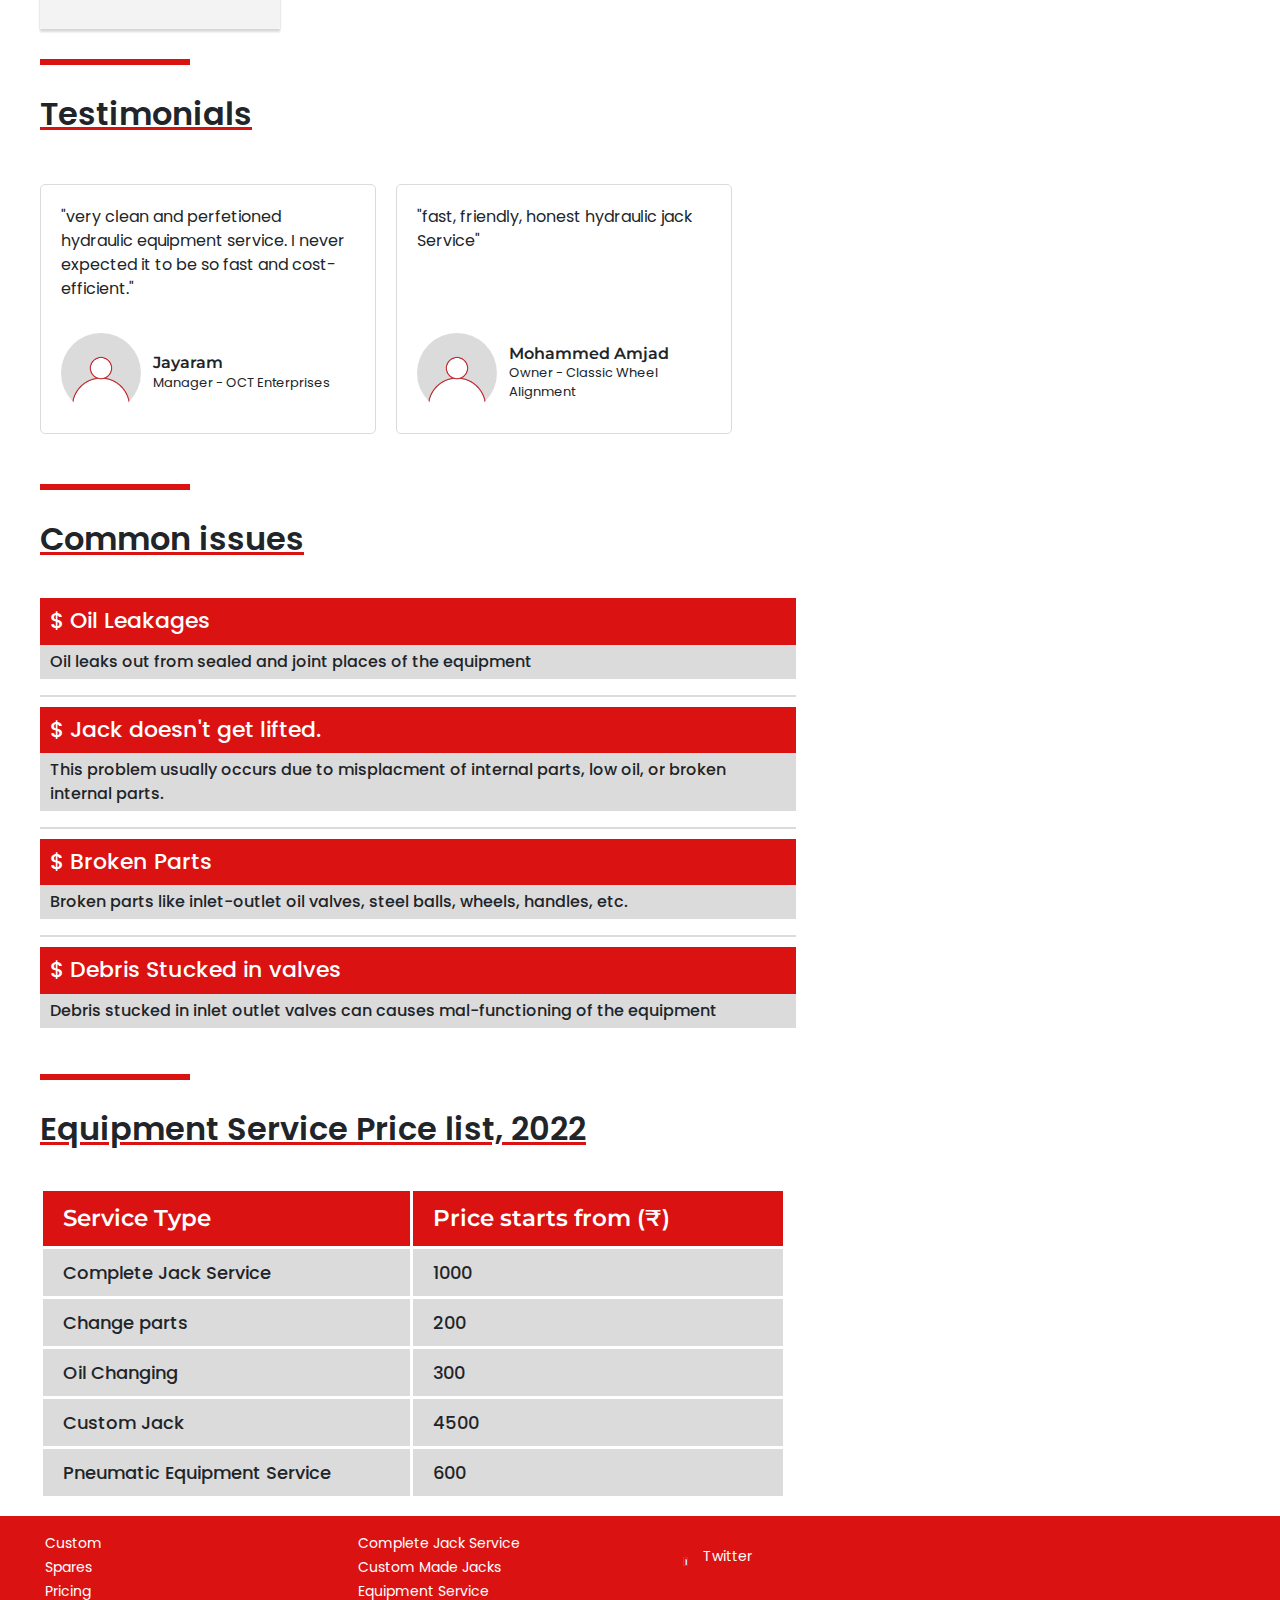
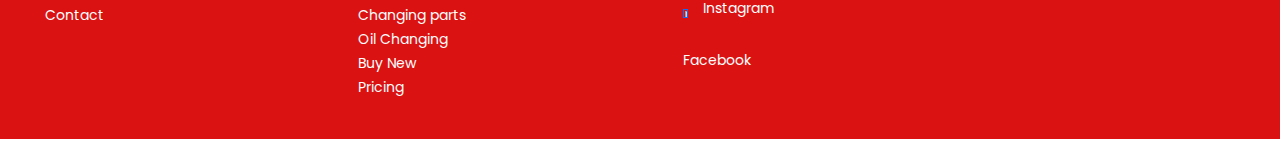
==== commit 69d19720: "Added the facebook icon" ====
--- a/index.html
+++ b/index.html
@@ -350,7 +350,7 @@
               <p>Instagram</p>
             </div>
             <div class="social-icons">
-              <a href=""><img src="" alt="" /></a>
+              <a href=""><img src="images/icons8-facebook-90.png" alt="" /></a>
               <p>Facebook</p>
             </div>
             </div>
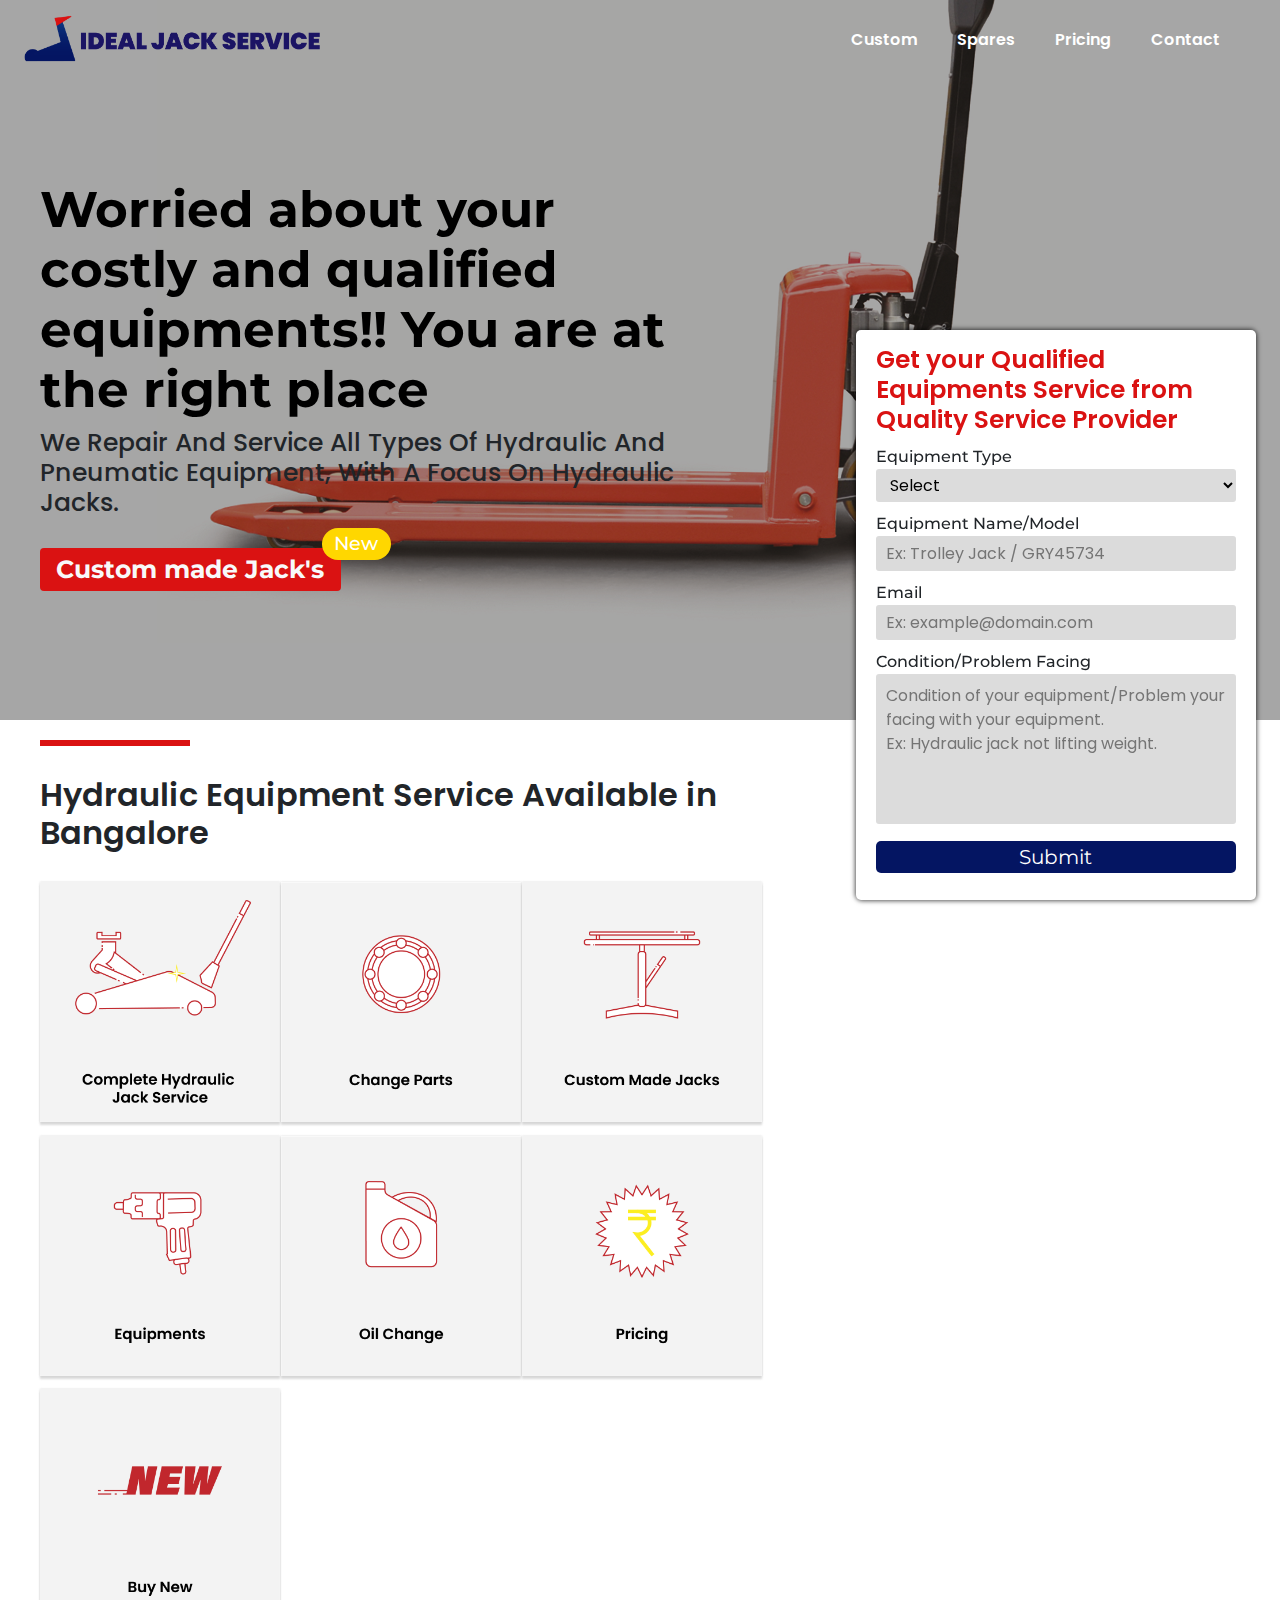
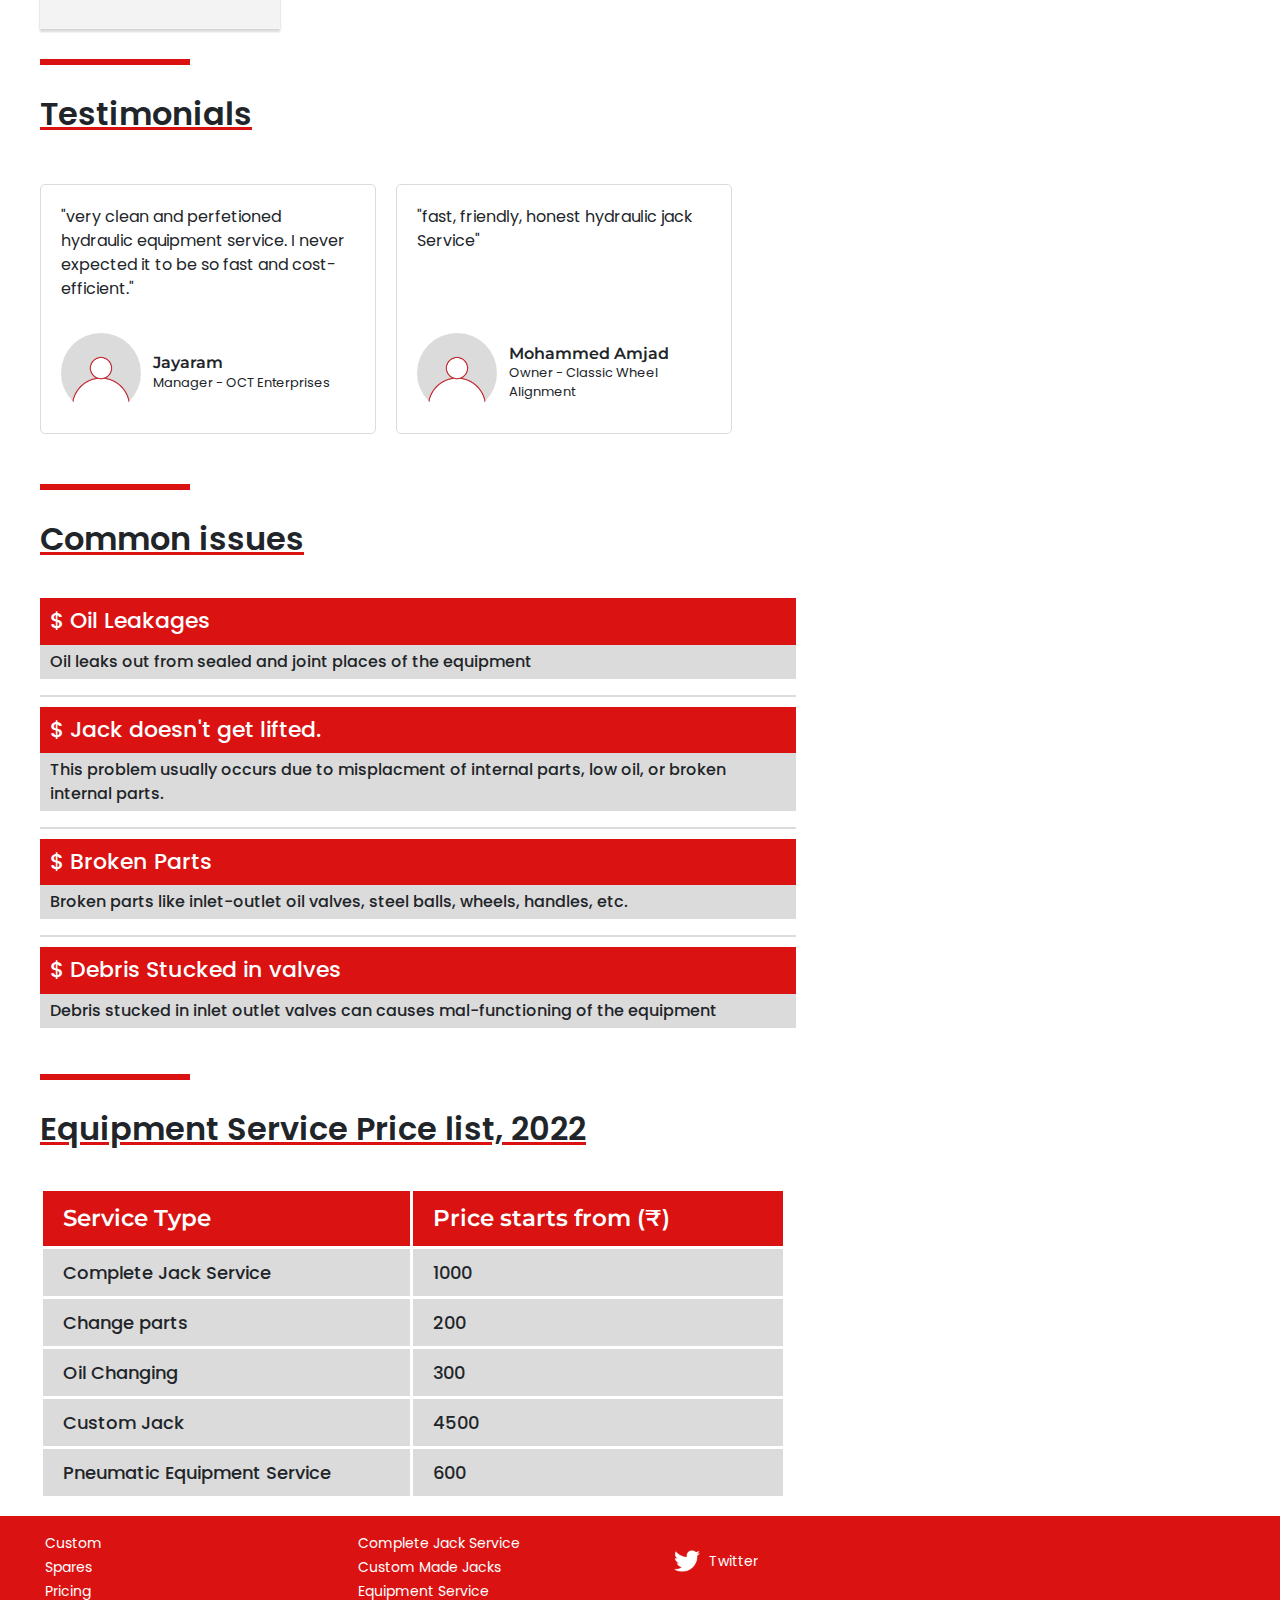
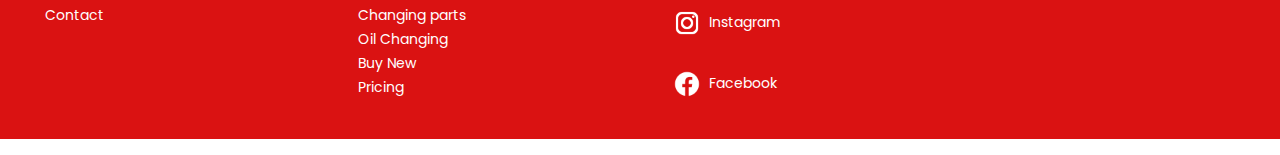
==== commit 37aaf0ac: "Added rest of the social media icons" ====
--- a/index.html
+++ b/index.html
@@ -342,15 +342,15 @@
           </div>
           <div class="social-media-links">
             <div class="social-icons">
-              <a href=""><img src="" alt="" /></a>
+              <a href=""><img src="images/icons8-twitter-90.png" alt="Twitter" /></a>
               <p>Twitter</p>
             </div>
             <div class="social-icons">
-              <a href=""><img src="" alt="" /></a>
+              <a href=""><img src="images/icons8-instagram-192.png" alt="Instagram" /></a>
               <p>Instagram</p>
             </div>
             <div class="social-icons">
-              <a href=""><img src="images/icons8-facebook-90.png" alt="" /></a>
+              <a href=""><img src="images/icons8-facebook-90.png" alt="Facebook" /></a>
               <p>Facebook</p>
             </div>
             </div>
--- a/app.css
+++ b/app.css
@@ -622,7 +622,7 @@
   justify-content: space-between;
 }
 
-.links div {
+.links .weblinks {
   width: 30%;
   padding: 5%;
   padding-top: 15px;
@@ -645,23 +645,37 @@
 }
 .social-media-links {
   display: flex;
+  justify-content: flex-start;
   padding-right: 0 !important;
   flex-direction: column;
+  width: 100%;
+  width: 30%;
+  padding: 5%;
+  padding-top: 15px;
+  padding-bottom: 0px;
+  justify-content: space-around;
+}
+
+.links .social-icons div {
+  width: 100%;
 }
 
 .social-icons {
   width: 100%;
   display: flex;
+  align-items: center;
 }
 .social-icons img {
-  width: 50%;
-  height: 50%;
+  width: 30px;
+  height: 30px;
+  margin-right: 7px;
 }
 
 .social-icons p {
   font-family: "poppins";
   font-size: 14px;
   color: white;
+  margin: 0px;
 }
 @media screen and (max-width: 555px) {
   .logo h1 {
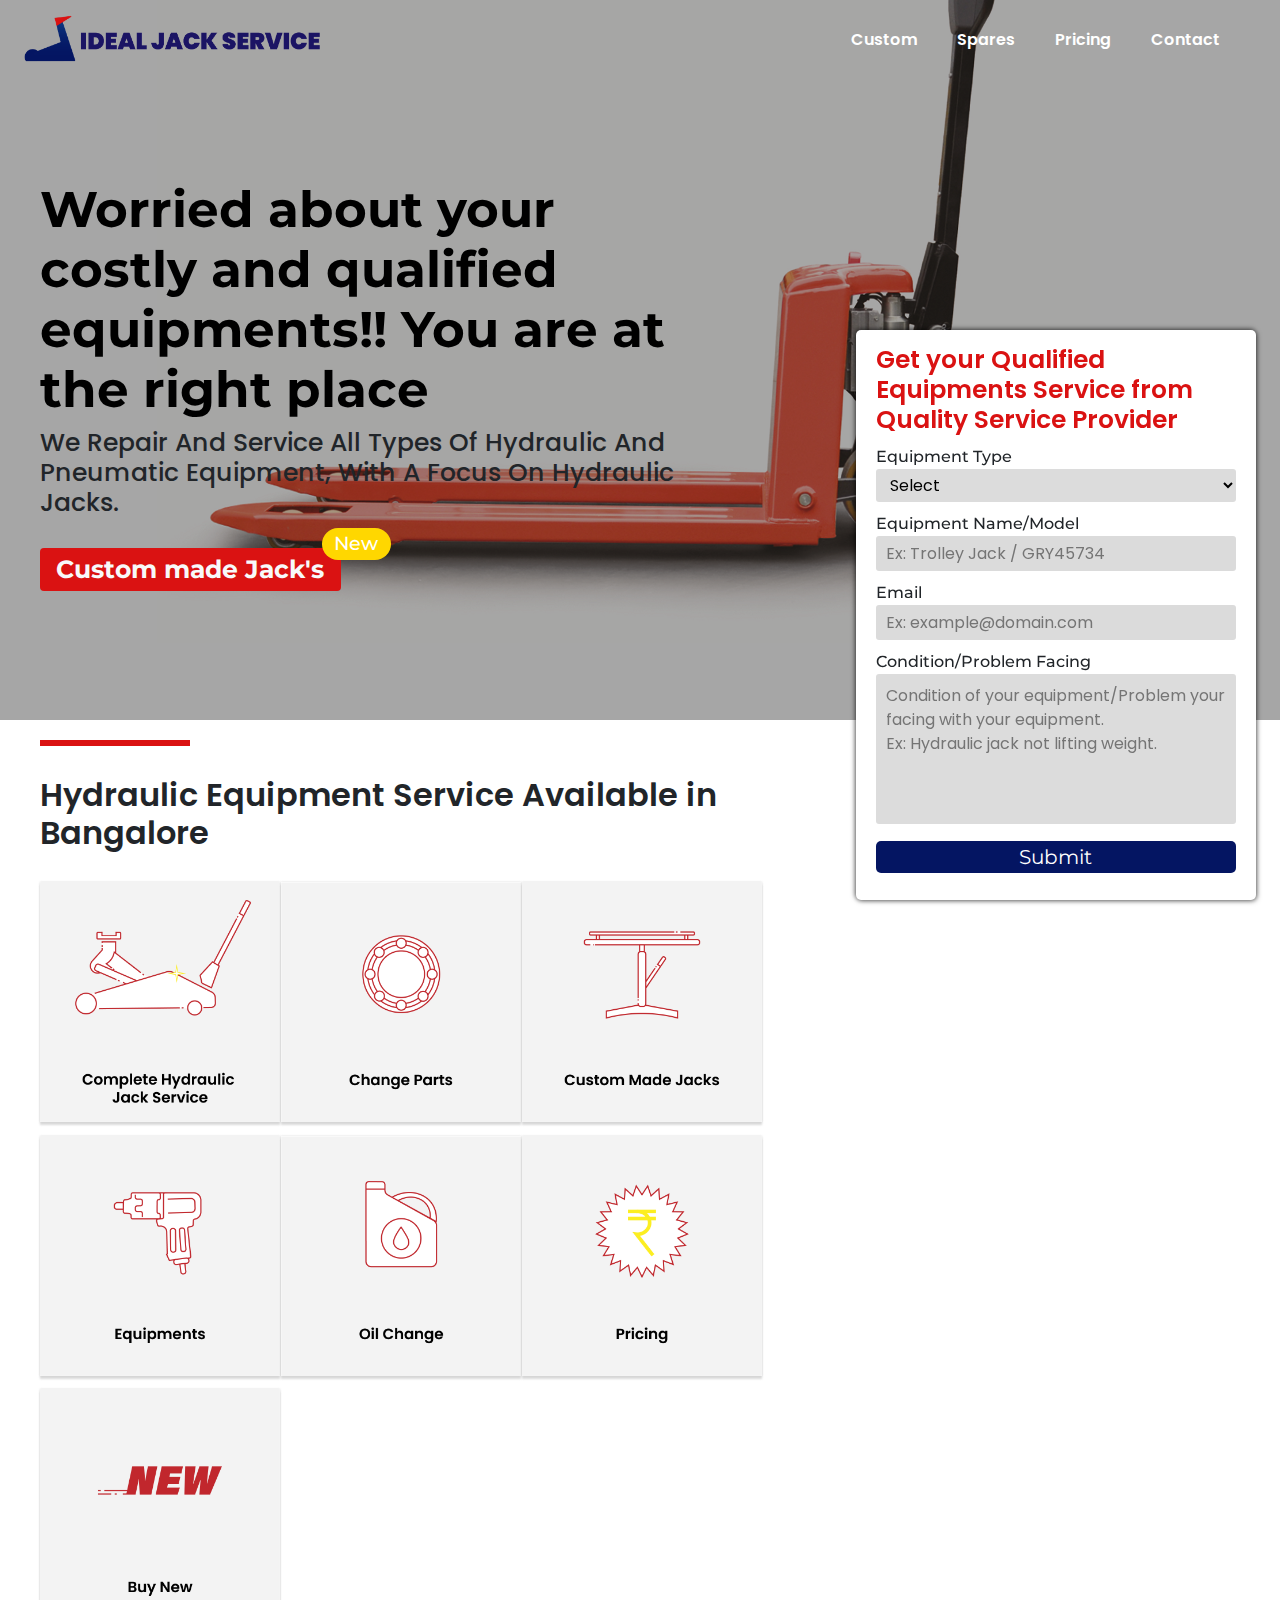
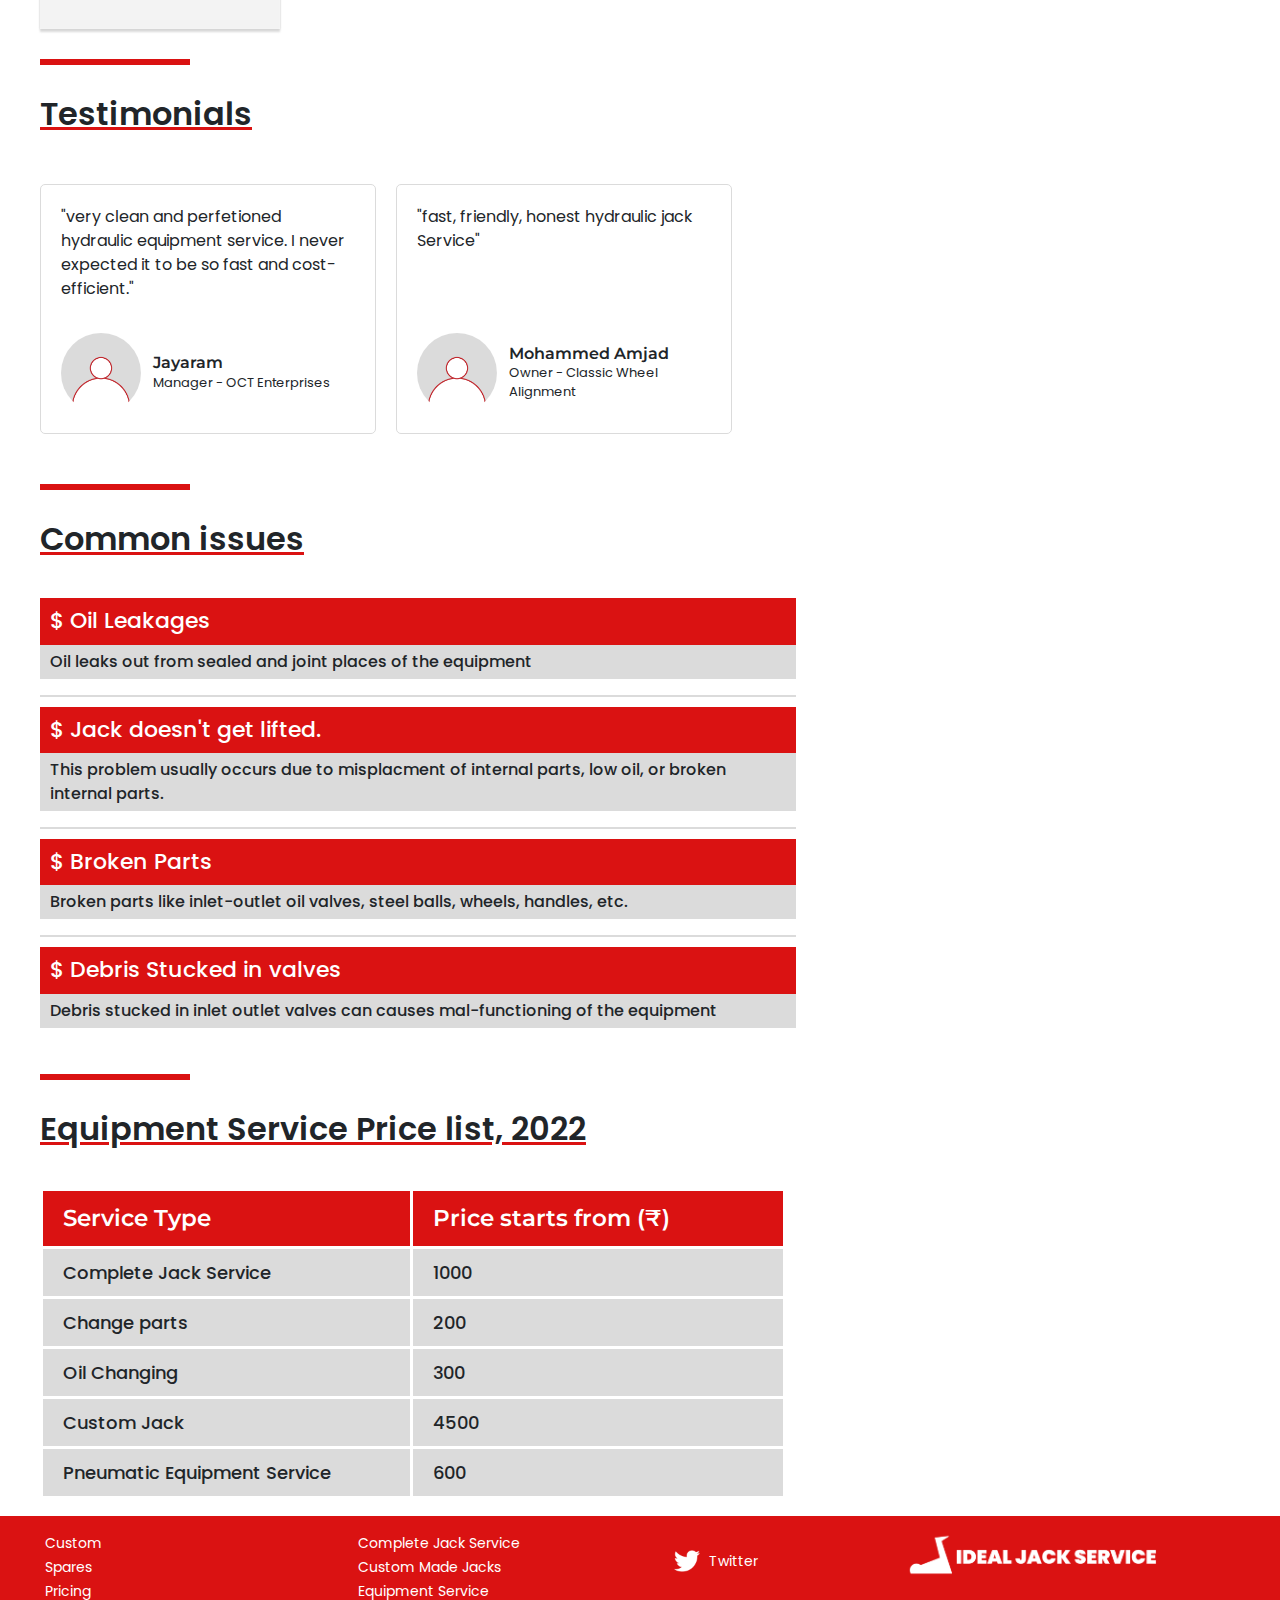
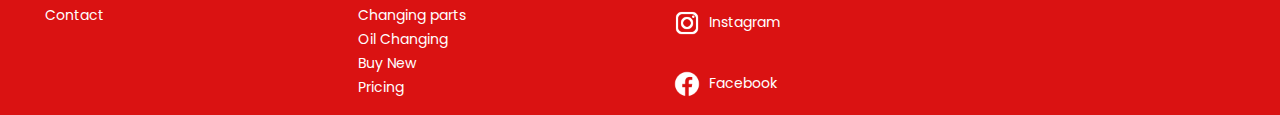
==== commit 688f75cf: "Added the white logo image for the footer and changed the div's position" ====
--- a/index.html
+++ b/index.html
@@ -73,17 +73,25 @@
           </div>
           <div class="navbar" id="main-navbar">
             <ul class="nav-container" id="nav-container">
-              <li class="navbar-link"><a
-                href="custom/index.html"
-                style="text-decoration: none; color: white"
-                >Custom</a
-              ></li>
               <li class="navbar-link">
-                <a href="../spares/index.html" style="text-decoration: none; color: white">Spares</a
+                <a
+                  href="custom/index.html"
+                  style="text-decoration: none; color: white"
+                  >Custom</a
+                >
+              </li>
+              <li class="navbar-link">
+                <a
+                  href="../spares/index.html"
+                  style="text-decoration: none; color: white"
+                  >Spares</a
                 ><span class="center-line"></span>
               </li>
               <li class="navbar-link">
-                <a href="../pricing/index.html" style="text-decoration: none; color: white">Pricing</a
+                <a
+                  href="../pricing/index.html"
+                  style="text-decoration: none; color: white"
+                  >Pricing</a
                 ><span class="center-line"></span>
               </li>
               <li class="navbar-link">
@@ -112,8 +120,8 @@
         <div class="content-container row">
           <div class="content col col-lg-7">
             <h2 id="Form-header" class="Formheader">
-              Worried about your costly and qualified equipments!! You are at the
-              right place
+              Worried about your costly and qualified equipments!! You are at
+              the right place
             </h2>
             <p>
               We repair and service all types of hydraulic and pneumatic
@@ -342,23 +350,28 @@
           </div>
           <div class="social-media-links">
             <div class="social-icons">
-              <a href=""><img src="images/icons8-twitter-90.png" alt="Twitter" /></a>
+              <a href=""
+                ><img src="images/icons8-twitter-90.png" alt="Twitter"
+              /></a>
               <p>Twitter</p>
             </div>
             <div class="social-icons">
-              <a href=""><img src="images/icons8-instagram-192.png" alt="Instagram" /></a>
+              <a href=""
+                ><img src="images/icons8-instagram-192.png" alt="Instagram"
+              /></a>
               <p>Instagram</p>
             </div>
             <div class="social-icons">
-              <a href=""><img src="images/icons8-facebook-90.png" alt="Facebook" /></a>
+              <a href=""
+                ><img src="images/icons8-facebook-90.png" alt="Facebook"
+              /></a>
               <p>Facebook</p>
-            </div>
             </div>
           </div>
         </div>
         <div class="info">
           <div class="footer-logo">
-            <img src="" alt="" />
+            <img src="images/ideal jack service white image-10.png" alt="" />
           </div>
           <p></p>
           <p></p>
--- a/app.css
+++ b/app.css
@@ -676,6 +676,17 @@
   font-size: 14px;
   color: white;
   margin: 0px;
+}
+
+.info {
+  width: 30%;
+  padding: 10px;
+  padding-top: 15px;
+  box-sizing: border-box;
+}
+.footer-logo img {
+  width: 270px;
+  height: 50px;
 }
 @media screen and (max-width: 555px) {
   .logo h1 {
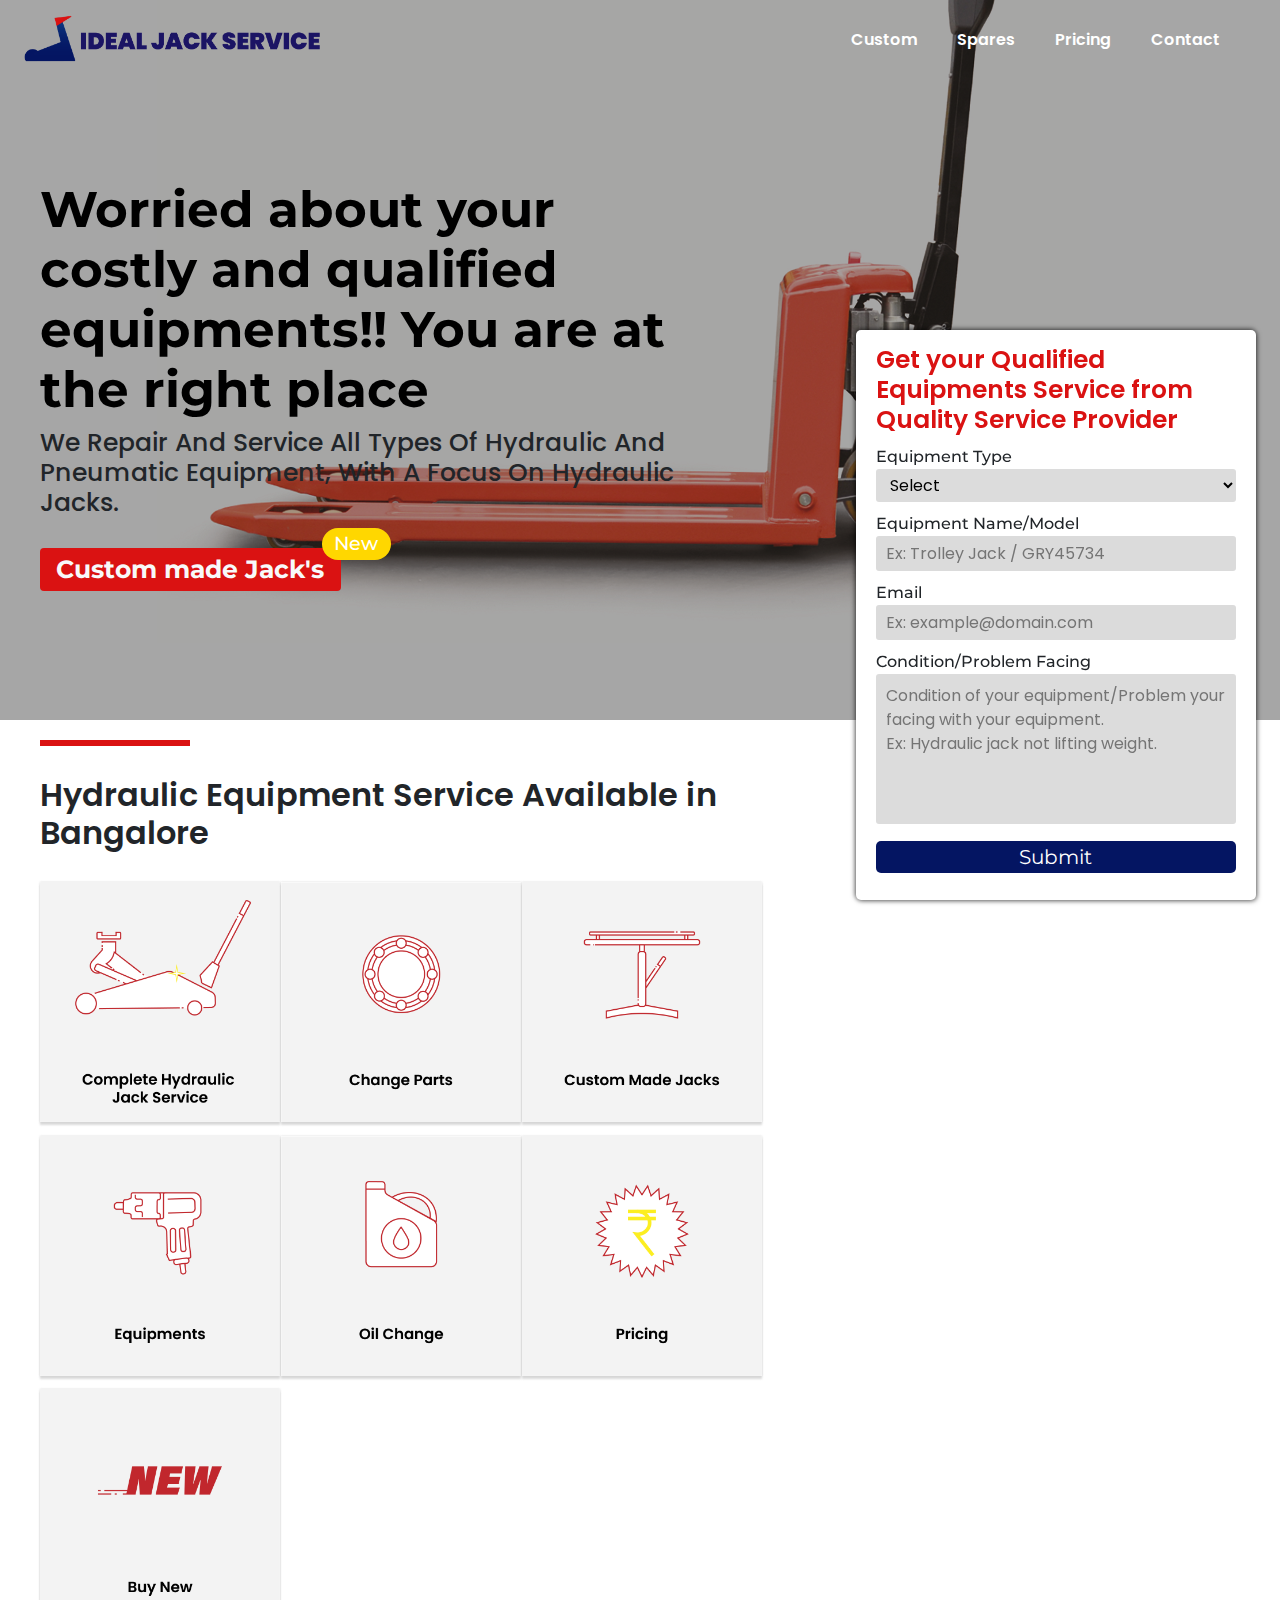
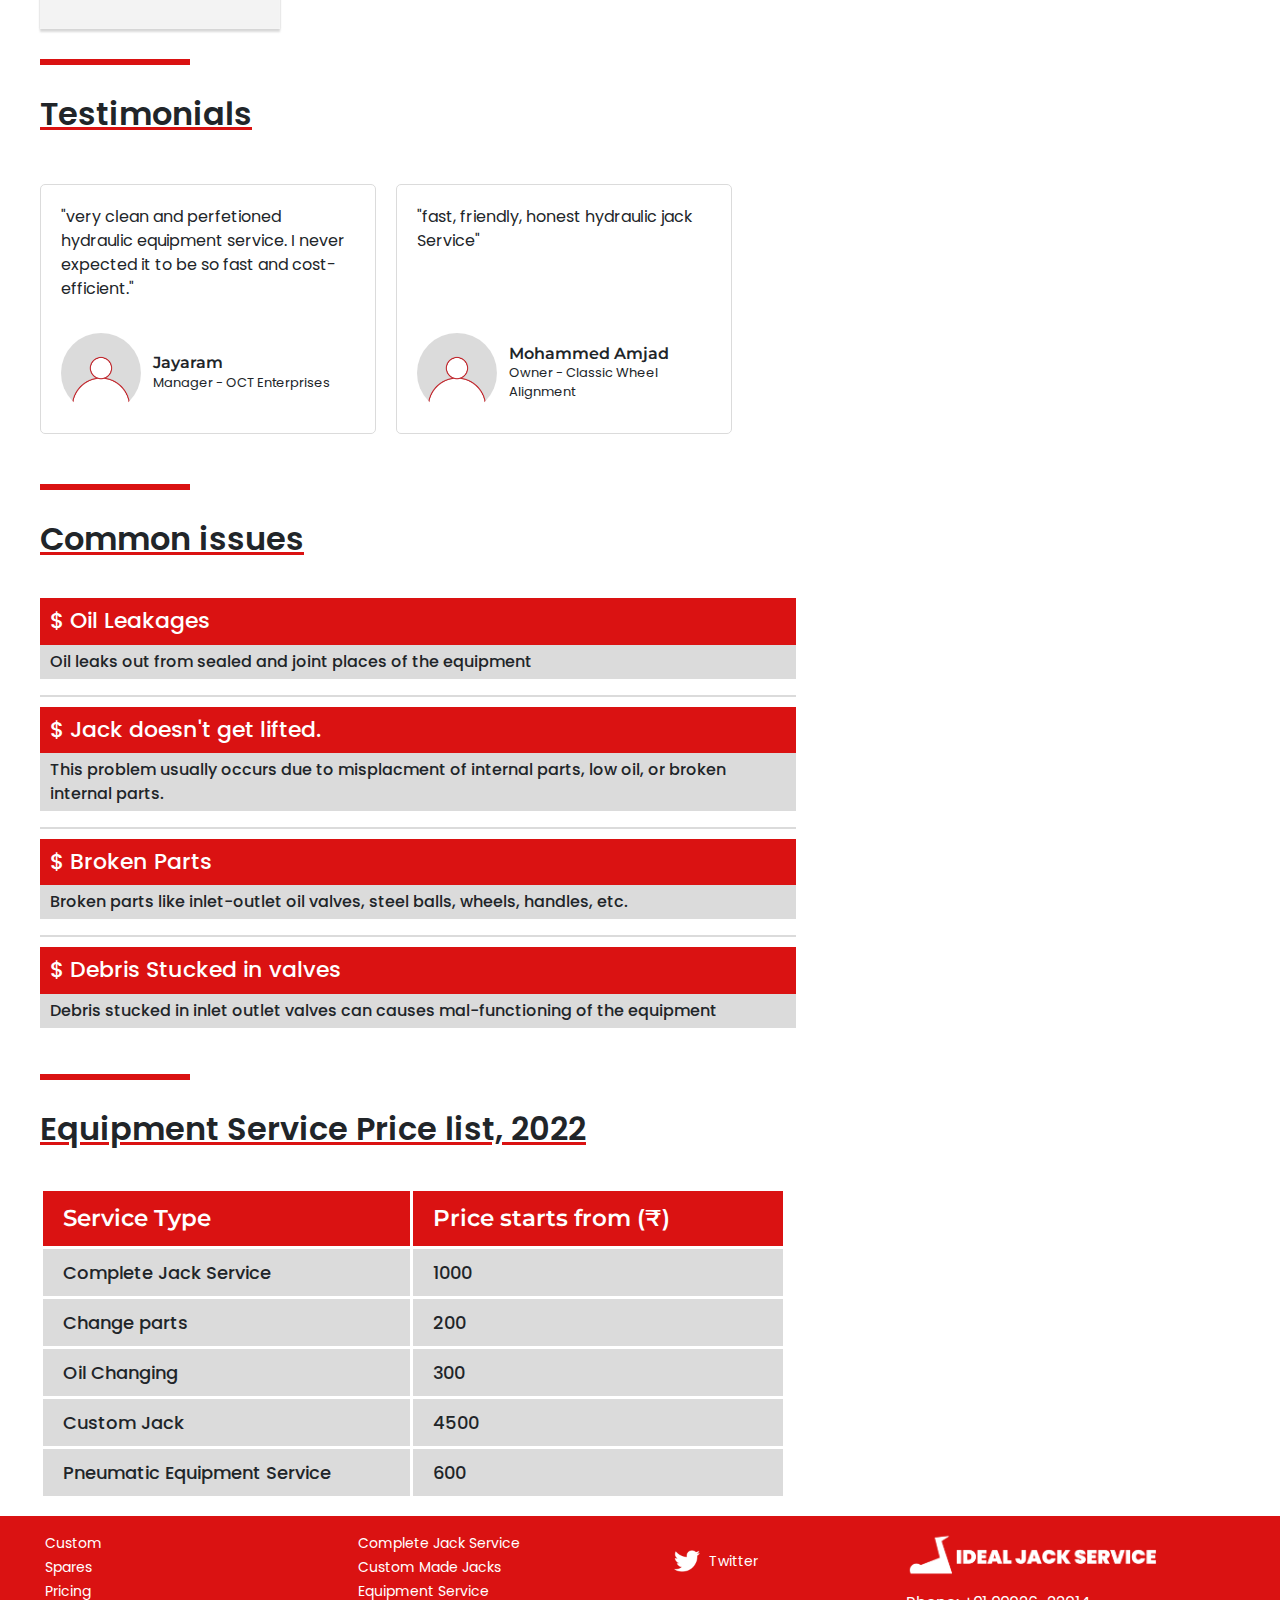
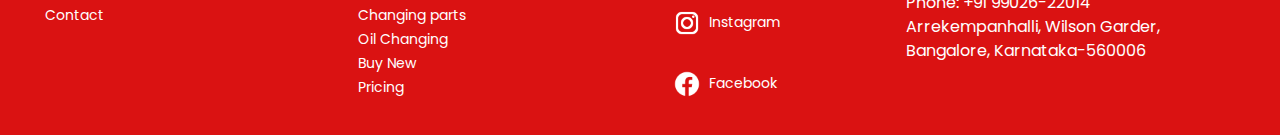
==== commit b086ff3d: "Added address and phone number as the content" ====
--- a/index.html
+++ b/index.html
@@ -373,8 +373,8 @@
           <div class="footer-logo">
             <img src="images/ideal jack service white image-10.png" alt="" />
           </div>
-          <p></p>
-          <p></p>
+          <p>Phone: +91 99026-22014</p>
+          <p>Arrekempanhalli, Wilson Garder, Bangalore, Karnataka-560006</p>
         </div>
       </div>
     </footer>
--- a/app.css
+++ b/app.css
@@ -614,6 +614,7 @@
 .Footer-container {
   width: 100%;
   display: flex;
+  padding-bottom: 20px;
 }
 
 .links {
@@ -683,11 +684,21 @@
   padding: 10px;
   padding-top: 15px;
   box-sizing: border-box;
+  padding-right: 6%;
 }
 .footer-logo img {
   width: 270px;
   height: 50px;
-}
+  margin-bottom: 10px;
+}
+
+.info p {
+  margin-bottom: 0px;
+  font-size: 16px;
+  font-family: Poppins;
+  color: white;
+}
+
 @media screen and (max-width: 555px) {
   .logo h1 {
     font-size: 23px;
